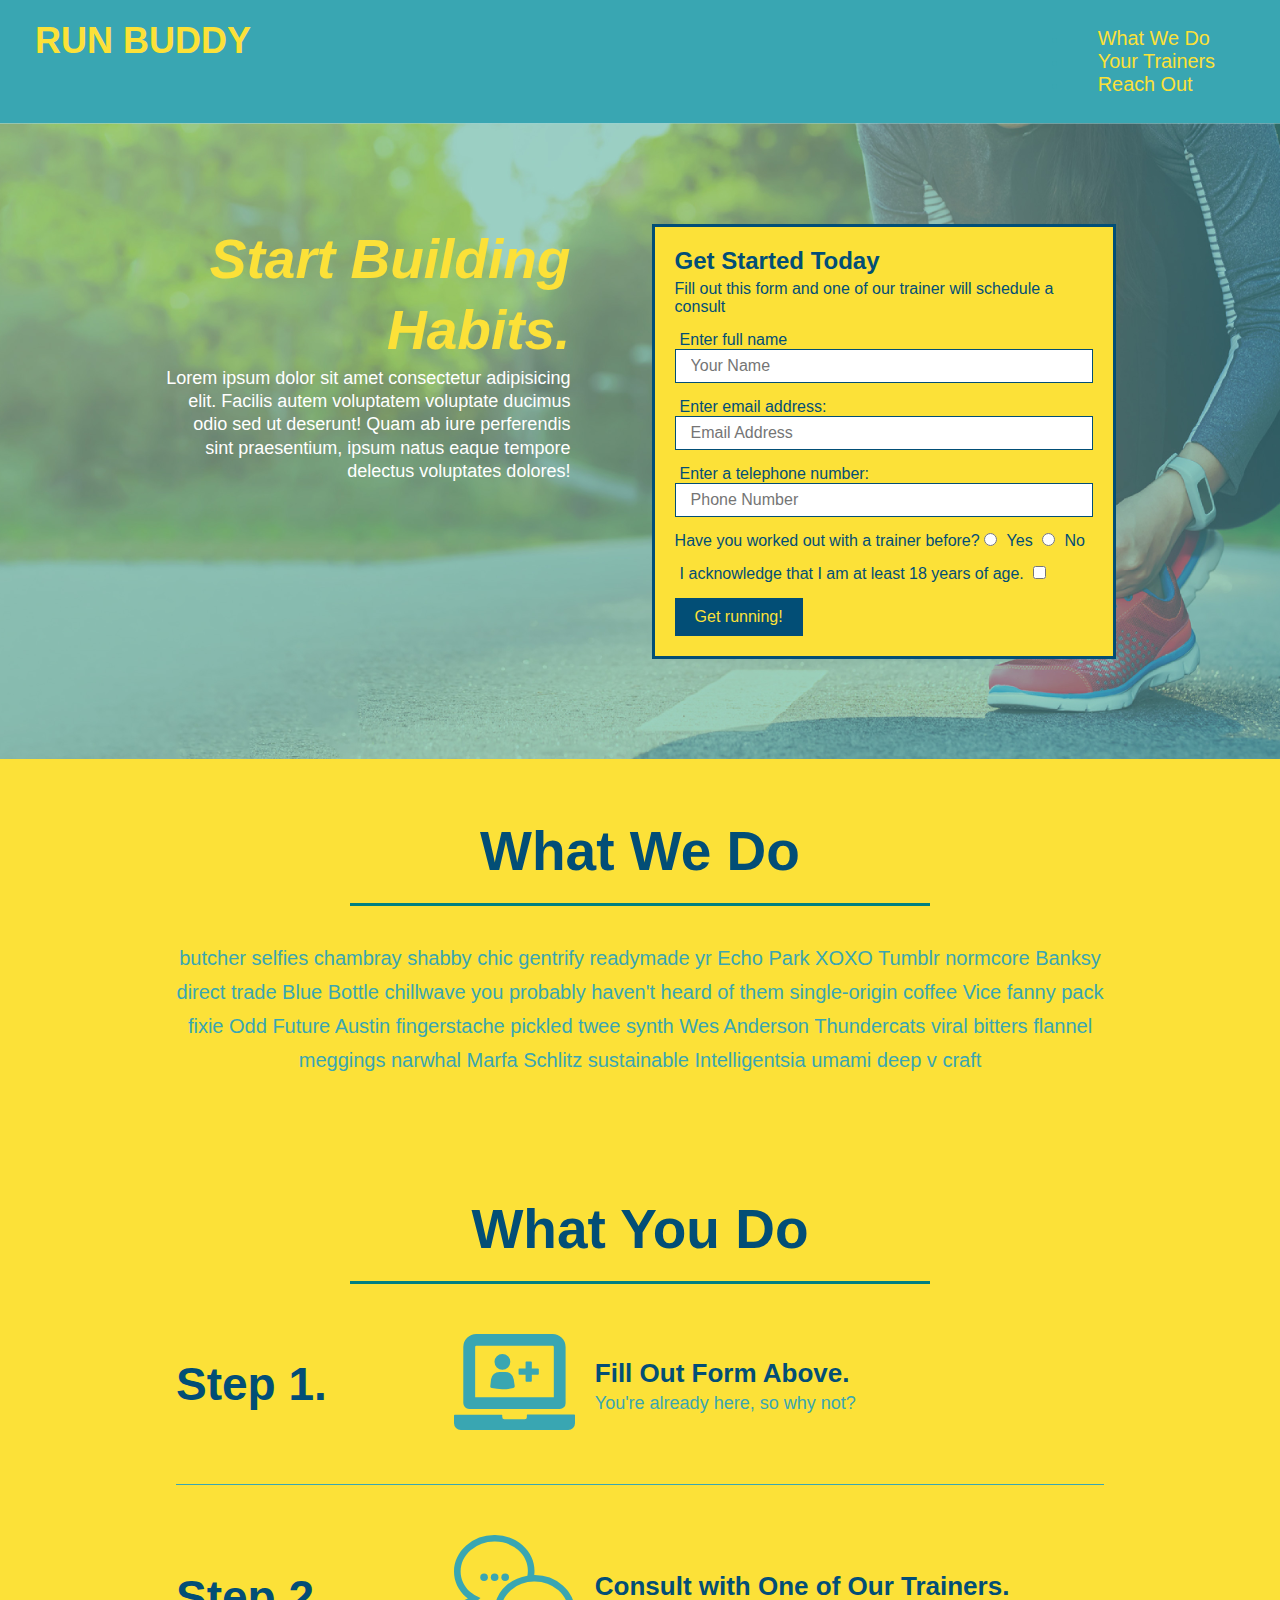
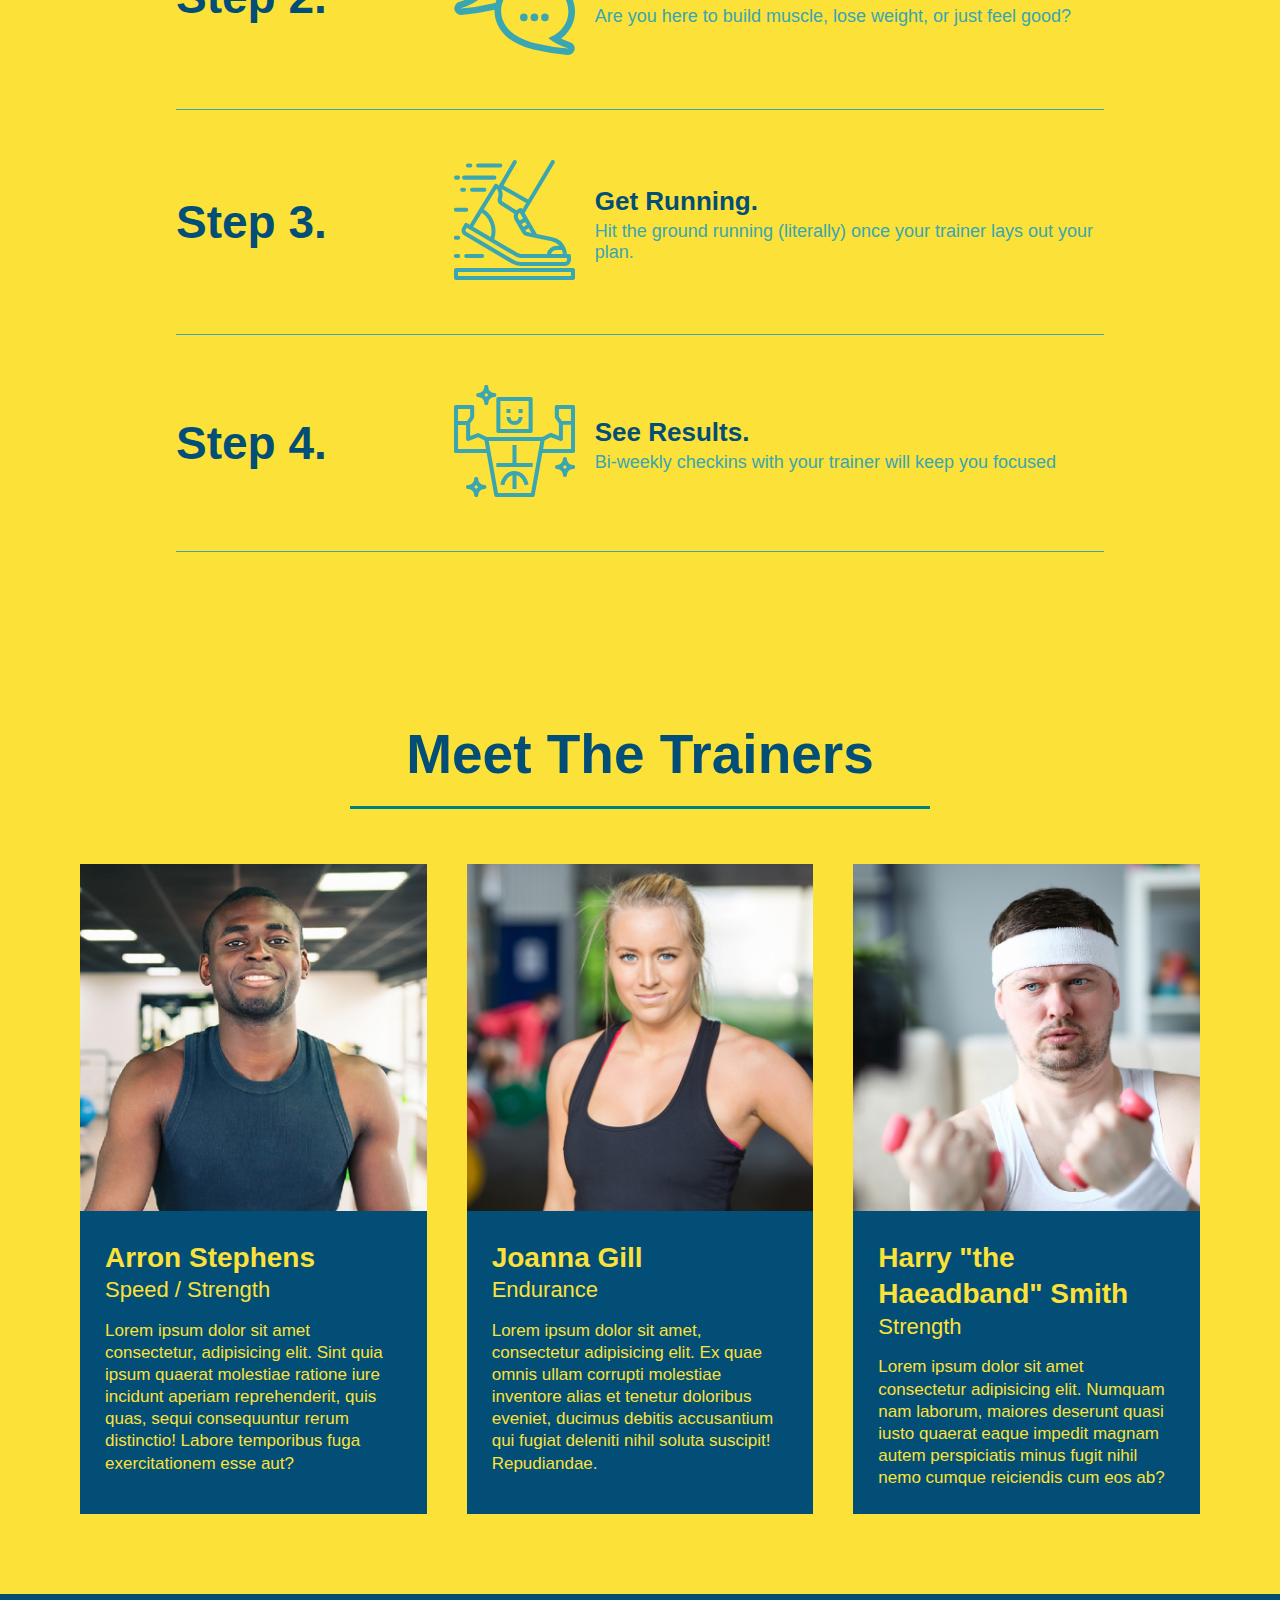
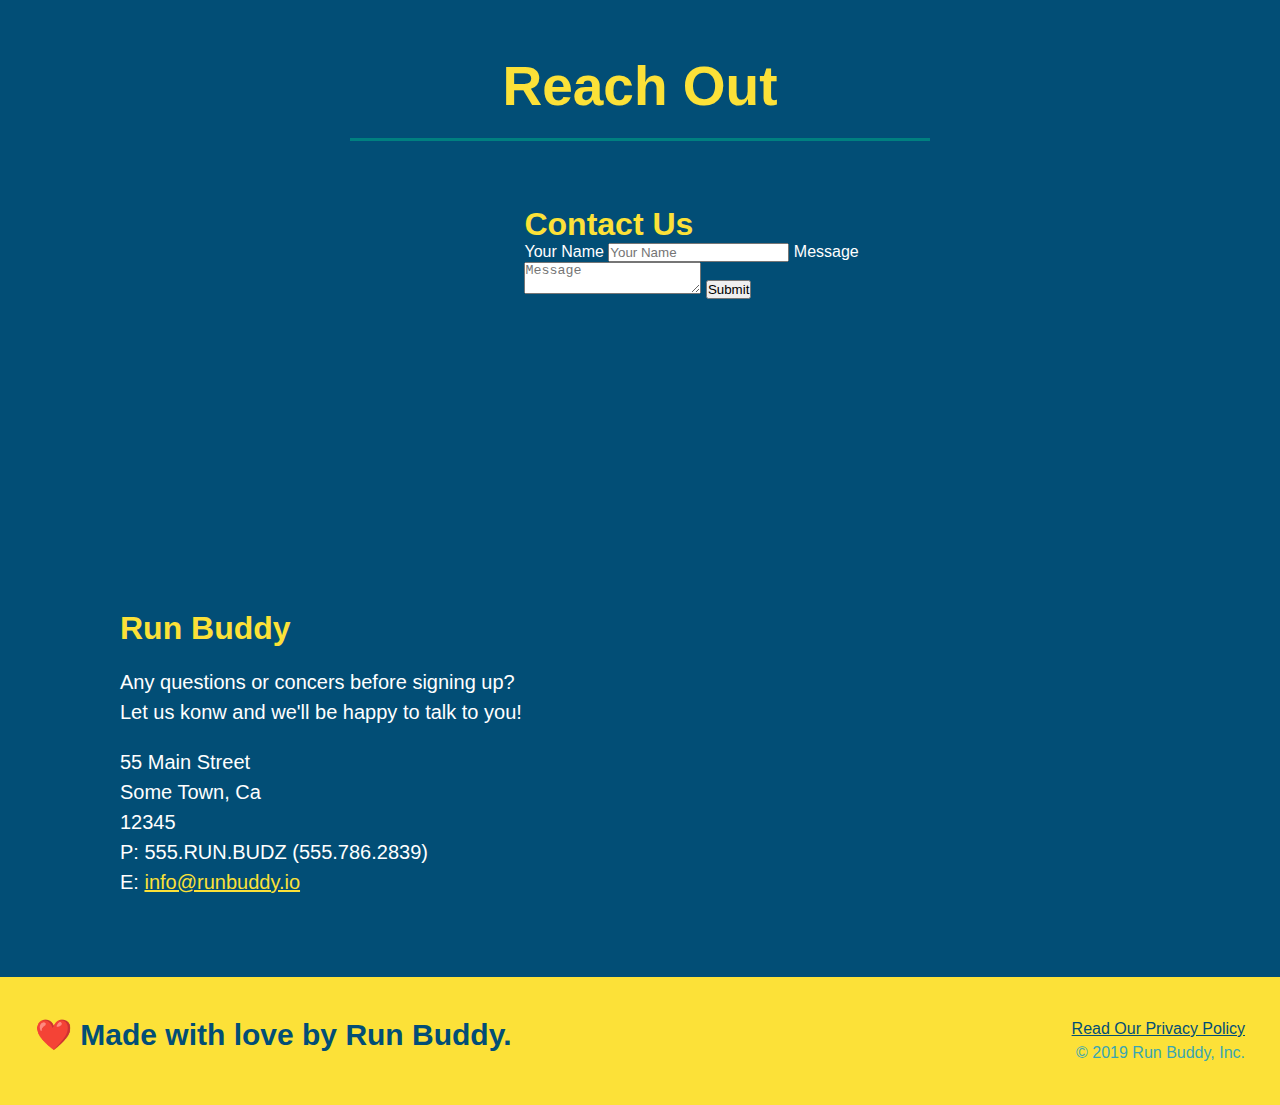
==== index.html @ c7c6833b "add flexbox to the trainers" ====
<!DOCTYPE html>
<html lang="en ">
    <head>
        <meta charset="UTF-8"/>
        <title>Run Buddy</title>
        <link rel="stylesheet" href="./style.css"/>
    </head>
    <body>
        <!-- navigation -->
        <header>
            <h1>
                <a href="/">RUN BUDDY</a>
            </h1>
            <nav>
                <!-- Unordered list element -->
                <ul>
                    <!-- List item element-->
                    <li>
                        <!-- Anchor element -->
                        <a href="#what-we-do">What We Do</a>
                    </li>
                    <li>
                        <a href="#you-trainers">Your Trainers</a>
                    </li>
                    <li>
                        <a href="#reach-out">Reach Out</a>
                    </li>                    
                </ul>
            </nav>
        </header>

        <!-- hero/jumbotron -->
        <section class="hero">
            
            <div class="hero-cta">
                <h2>Start Building Habits.</h2>
                
                <p>Lorem ipsum dolor sit amet consectetur adipisicing elit. Facilis autem voluptatem voluptate ducimus odio sed ut deserunt! Quam ab iure perferendis sint praesentium, ipsum natus eaque tempore delectus voluptates dolores!</p>
            </div>
        
            <div class="hero-form">
                <h3>Get Started Today</h3>
                <p>Fill out this form and one of our trainer will schedule a consult</p>
            <!-- Add form element -->
            <form>
                <label for="name">Enter full name</label>
                <input type="text" placeholder="Your Name" name="name" id="name" class="form-input"/>

                <label for="email">Enter email address:</label>
                <input type="email" placeholder="Email Address" name="email" id="email" class="form-input"/>

                <label for="phone">Enter a telephone number:</label>
                <input type="tel" placeholder="Phone Number" name="phone" id="phone" class="form-input"/>

                <p>
                    Have you worked out with a trainer before?
                    <input type="radio" name="trainer-confirm" id="trainer-yes" />
                    <label for="trainer-yes">Yes</label>
                    <input type="radio" name="trainer-confirm" id="trainer-no"/>
                    <label for="trainer-no">No</label>
                </p>
                <p>
                    <label for="checkbox">
                    I acknowledge that I am at least 18 years of age. 
                    </label>
                    <input type="checkbox" name="age-confirm" id="checkbox"/>
                </p>
                <button type="submit">
                    Get running!
                </button>
            </form>
            </div>
        </section>
        <!-- end hero -->
           

        <!-- "what we do" section -->
        <section id="what-we-do" class="intro">
            <div class="flex-row">
                <h2 class="section-title primary-border">
                    What We Do
                </h2>
            </div>
            <div class="flex-row">
            <p>
                butcher selfies chambray shabby chic gentrify readymade yr Echo Park XOXO Tumblr normcore Banksy direct trade Blue Bottle chillwave you probably haven't heard of them single-origin coffee Vice fanny pack fixie Odd Future Austin fingerstache pickled twee synth Wes Anderson Thundercats viral bitters flannel meggings narwhal Marfa Schlitz sustainable Intelligentsia umami deep v craft
              </p>
            </div>
        </section>

        <!-- "what you do" section -->
        <section id="what-you-do" class="steps">
            <h2 class="section-title secondary-border">What You Do</h2>

            <div class="step">
                <h3>Step 1.</h3>
                <div class="step-info">
                    <div class="step-img">
                        <img src="./images/step-1.svg" alt=""/>
                    </div>
                    <div class="step-text"> 
                        <h4>Fill Out Form Above.</h4>
                        <p>You're already here, so why not?</p>
                    </div>
                </div>    
            </div>

            <div class="step">
                <h3>Step 2.</h3>
                <div class="step-info">
                    <div class="step-img">
                        <img src="./images/step-2.svg" alt=""/>
                    </div>
                    <div class="step-text"> 
                        <h4> Consult with One of Our Trainers.</h4>
                        <p>Are you here to build muscle, lose weight, or just feel good?</p>
                    </div>
                </div>
            </div>

            <div class="step">
                <h3>Step 3.</h3>
                <div class="step-info">
                    <div class="step-img">
                        <img src="./images/step-3.svg" alt=""/>
                    </div>
                    <div class="step-text"> 
                        <h4> Get Running.</h4> 
                        <p>Hit the ground running (literally) once your trainer lays out your plan.</p>
                    </div>
                </div>
            </div>

            <div class="step">
                <h3>Step 4.</h3>
                <div class="step-info">
                    <div class="step-img">
                        <img src="./images/step-4.svg" alt=""/>
                    </div>
                    <div class="step-text">
                        <h4>See Results.</h4> 
                        <p>Bi-weekly checkins with your trainer will keep you focused</p>
                     </div>
                </div>
            </div>
        </section>
        
        <!-- "meet the trainers" section -->
        <section id="you-trainers" >
            <h2 class="section-title primary-border">
                Meet The Trainers
            </h2>

        <div class="trainers">
            <article class="trainer">
                <img src="./images/trainer-1.jpg" alt="Arron Stephens in his workout clothes, ready to pump iron"/>
                <div class="trainer-bio ">
                    <h3 class="trainer-name"> Arron Stephens</h3>
                    <h4 class="trainer-role">Speed / Strength</h4>
                    <p>
                        Lorem ipsum dolor sit amet consectetur, adipisicing elit. Sint quia ipsum quaerat molestiae 
                        ratione iure incidunt aperiam reprehenderit, quis quas, sequi consequuntur rerum distinctio! 
                        Labore temporibus fuga exercitationem esse aut?
                    </p>
                </div>
            </article>

            <!-- second trainer bio -->
            <article class="trainer">
                <img src="./images/trainer-2.jpg" alt="Joanna Gill colloing off after a workout"/>
                <div class="trainer-bio">
                    <h3 class="trainer-name">Joanna Gill</h3>
                    <h4 class="trainer-role">Endurance</h4>
                    <p>
                        Lorem ipsum dolor sit amet, consectetur adipisicing elit. Ex quae omnis ullam corrupti molestiae 
                        inventore alias et tenetur doloribus eveniet, ducimus debitis accusantium qui fugiat deleniti nihil 
                        soluta suscipit! Repudiandae.
                    </p>
                </div>
                
            </article>

            <!-- third trainer bio -->
            <article class="trainer">
                <img src="./images/trainer-3.jpg" alt="Harry Smith wearing a headband and lifting comically small pink weights"/>
                <div class="trainer-bio">
                    <h3 class="trainer-name">Harry "the Haeadband" Smith</h3>
                    <h4 class="trainer-role">Strength</h4>
                    <p>
                        Lorem ipsum dolor sit amet consectetur adipisicing elit. Numquam nam laborum, maiores deserunt quasi iusto 
                        quaerat eaque impedit magnam autem perspiciatis minus fugit nihil nemo cumque reiciendis cum eos ab?
                    </p>
                </div>
            </article>
        </div>
        </section>

        <!-- "reach out" section -->
        <section id="reach-out" class="contact">
            <h2 class="section-title secondary-border">Reach Out</h2>
            <div class="contact-info">
                 <iframe src="https://www.google.com/maps/embed?pb=!1m18!1m12!1m3!1d3469.9839066736604!2d-98.33875448449079!3d29.575071547546298!2m3!1f0!2f0!3f0!3m2!1i1024!2i768!4f13.1!3m3!1m2!1s0x865cf5f8ea798a9f%3A0xa1770ecf58719f6f!2sCavender%20Cadillac%20Company!5e0!3m2!1sen!2sus!4v1589818757362!5m2!1sen!2sus"  frameborder="0" style="border:0;" 
                allowfullscreen="" aria-hidden="false" tabindex="0">
                </iframe>
                
                <div>
                    <h3>Contact Us</h3>
                    <form>
                        <label for="contact-name">Your Name</label>
                        <input type="text"  id="contact-name" placeholder="Your Name" />

                        <label for="contact-message">Message</label>
                        <textarea id="contact-message" placeholder="Message"></textarea>

                        <button type="submit">Submit</button>
                    </form>
                </div>

                 <div>
                     <h3>Run Buddy</h3>
                    <p>
                    Any questions or concers before signing up? 
                    <br/>
                    Let us konw and we'll be happy to talk to you!              
                    </p>
                    <address>
                    55 Main Street <br/>
                    Some Town, Ca <br/>
                    12345<br/>
                    P: 555.RUN.BUDZ (555.786.2839)<br/>
                    E: <a href="mailto:info@runbuddy.io">info@runbuddy.io</a>
                    </address>
                </div>
            </div>
        </section>

        <!-- footer -->
        <footer>
            <h2>❤️ Made with love by Run Buddy.</h2>
            <div>
                <a href="./privacy-policy.html">Read Our Privacy Policy</a><br />
                &copy; 2019 Run Buddy, Inc.
            </div>
        </footer>  
    
    </body>
</html>
---- style.css ----
* {
    margin: 0;
    padding: 0;
    box-sizing: border-box;
}
body {
    
    color: #39a6b2;
    font-family: Arial, Helvetica, sans-serif;
    background: #fce138;
    }
    /* apply styles to <header> */
header {
     padding: 20px 35px;
     background-color: #39a6b2;
     display: flex;
     justify-content: space-between;
     flex-wrap: wrap;
    }
header h1 {
    font-weight: bold;
    font-size: 36px;
    color: #fce138;
    margin: 0;
    /*display: inline;*/
    }
header a {
    text-decoration: none;
    color: #fce138;
    }
header nav {
   /* float: right;*/
    margin: 7px 0;
}
/*header nav ul li {
    display: inline;*/

}  

/*add*/
header nav ul {
    display: flex;
    justify-content: space-between;
    align-items: center;
    list-style: none;
}
header nav ul li a {
    margin: 0 30px;
    font-weight: lighter;
    font-size: 1.55vw; /*add*/
}
footer {
    background: #fce138;
    width: 100%;
    padding: 40px 35px;
    /*add*/
    display: flex;
    justify-content: space-between;
    flex-wrap: wrap;
}
footer h2 {
    /*display: inline;*/
    color: #024e76;
    font-size: 30px;
    margin: 0;
}
footer div {
    /*float: right;*/
    line-height: 1.5;
    text-align: right;
}
footer a {
    color: #024e76;
}
section {
    padding: 60px;
}
/* Hero Style Start */

.hero  {
    background-image: url("./images/hero-bg.jpg");
    /*height: 600px;*/
    background-size: cover;
    background-position: center;
   /* position: relative;*/
   /*add*/
   display: flex;
   justify-content: center;
   flex-wrap: wrap;
}

.hero-form {
    background-color: #fce138;
    color: #024e76;
    padding:20px;
    border: 3px solid #024e76;
    width: 40%;
    margin: 3.5%;
    /*width: 500px;    
    position: absolute;
    bottom: 120px;
    right: 140px;*/
}

/*add*/
.hero-cta {
    width: 35%;
    text-align: right;
    margin: 3.5%;
    color: #fff;
    font-size: 18px;
    line-height: 1.3;
}

/*add*/
.hero-cta h2 {
    font-style: italic;
    font-size: 55px;
    color: #fce138;

}

.hero-form h3{
    font-size: 24px;
    margin: 0;

}
.hero-form p {
    margin: 5px 0 15px 0;
}

.form-input{
    font-size: 16px;
    border: 1px solid #024e76;
    color: #024e76;
    width: 100%;
    padding: 7px 15px;
    margin-bottom: 15px;
    display: block;
}

.hero-form label {
    margin: 0 5px;
}

.hero-form button {
    color: #fce138;
    background-color: #024e76;
    border: none;
    padding: 10px 20px;
    font-size: 16px;
}
/* Hero Style End */

/*.intro {
    text-align: center;
}*/

.intro p {
    line-height: 1.7;
    color: #39a6b2;
    width: 80%;
    font-size: 20px;
    margin: 0 auto;
    text-align: center;
}

.section-title {
    border-bottom: 3px solid;
    font-size: 55px;
    color: #024e76;
    /*margin-bottom: 35px;
    padding: 0 100px 20px 100px;
    display: inline-block;*/
}

.primary-border {
    border-color: #fce138;
}

.secondary-border {
    border-color: #39a6b2;
}

/*.steps {
     text-align: center;
     background: #fce138;
 }

.steps div {
    margin-bottom: 80px;
}

.steps img {
    width: 15%;
    margin: 10px 0;
}
.steps span {
    font-size: 38px;
}*/
.step {
    margin: 50px auto;
    padding-bottom: 50px;
    width: 80%;
    border-bottom: 1px solid #39a6b2;
    display: flex;
    flex-wrap: wrap;
    align-items: center;
    justify-content: space-between;    
}

.step h3 {
    color: #024e76;
    font-size: 46px;
    flex: 1 30%;
    /*margin-top: 10px;*/
}
.step-info {
    flex: 2 70%;
    display: flex;
    flex-wrap: wrap;
    align-items: center;
}
.step-img {
    flex: 1 12%;
    margin-right: 20px;
}
.step-img img {
    max-width: 100%;
}
.step-text{
    flex: 12;
}

.step-text p {
    color: #39a6b2;
    font-size: 18px;
}

.step-text h4 {
    font-size: 26px;
    line-height: 1.5;
    color: #024e76;
}

.trainers {
   /* text-align: center;*/
   width: 100%;
   margin: 0 auto;
   display: flex;
   flex-wrap: wrap;
   justify-content: space-around;
}

.trainer {
    
    margin: 20px;
    background: #024e76 ;
    color: #fce138;
    flex:1;
    /*overflow: auto;
    width: 900px;*/
}

.trainer img {
    width: 100%;
    /*float: left;*/
}

.trainer-bio {
    padding: 25px;
    /*float: left;
    width: 65%;*/
    line-height: 1.3;
}

/*.text-left {
    text-align: left;
}

.text-right{
    text-align: right;
}*/

.trainer-bio h3 {
    font-size: 28px;
    /*margin-bottom: 8px;*/
}

.trainer-bio h4 {
    font-weight: lighter;
    font-size: 22px;
    margin-bottom: 15px;
}

.trainer-bio p {
    font-size: 17px;
}

.section-title {
    font-size: 55px;
    padding-bottom: 20px;
    text-align: center;
    margin: 0 auto 35px auto;
    width: 50%;
    border-bottom: 3px solid teal;
    
}

.contact {
    /*text-align: center;*/
    background: #024e76;
}

.contact h2 {
    color: #fce138;
}

.contact-info iframe {
    width: 400px;
    height: 400px;
}

.contact-info div {
    width: 410px;
    display: inline-block;
    vertical-align: top;
    text-align: left;
    margin: 30px 0 0 60px;
    color: white;
}

.contact-info h3 {
    color: #fce138;
    font-size: 32px;
}

.contact-info p, .contact-info address {
    margin: 20px 0;
    line-height: 1.5;
    font-size: 20px;
    font-style: normal;
}

.contact-info a {
    color: #fce138;
}

/*flex row*/
.flex-row {
    display: flex;
}
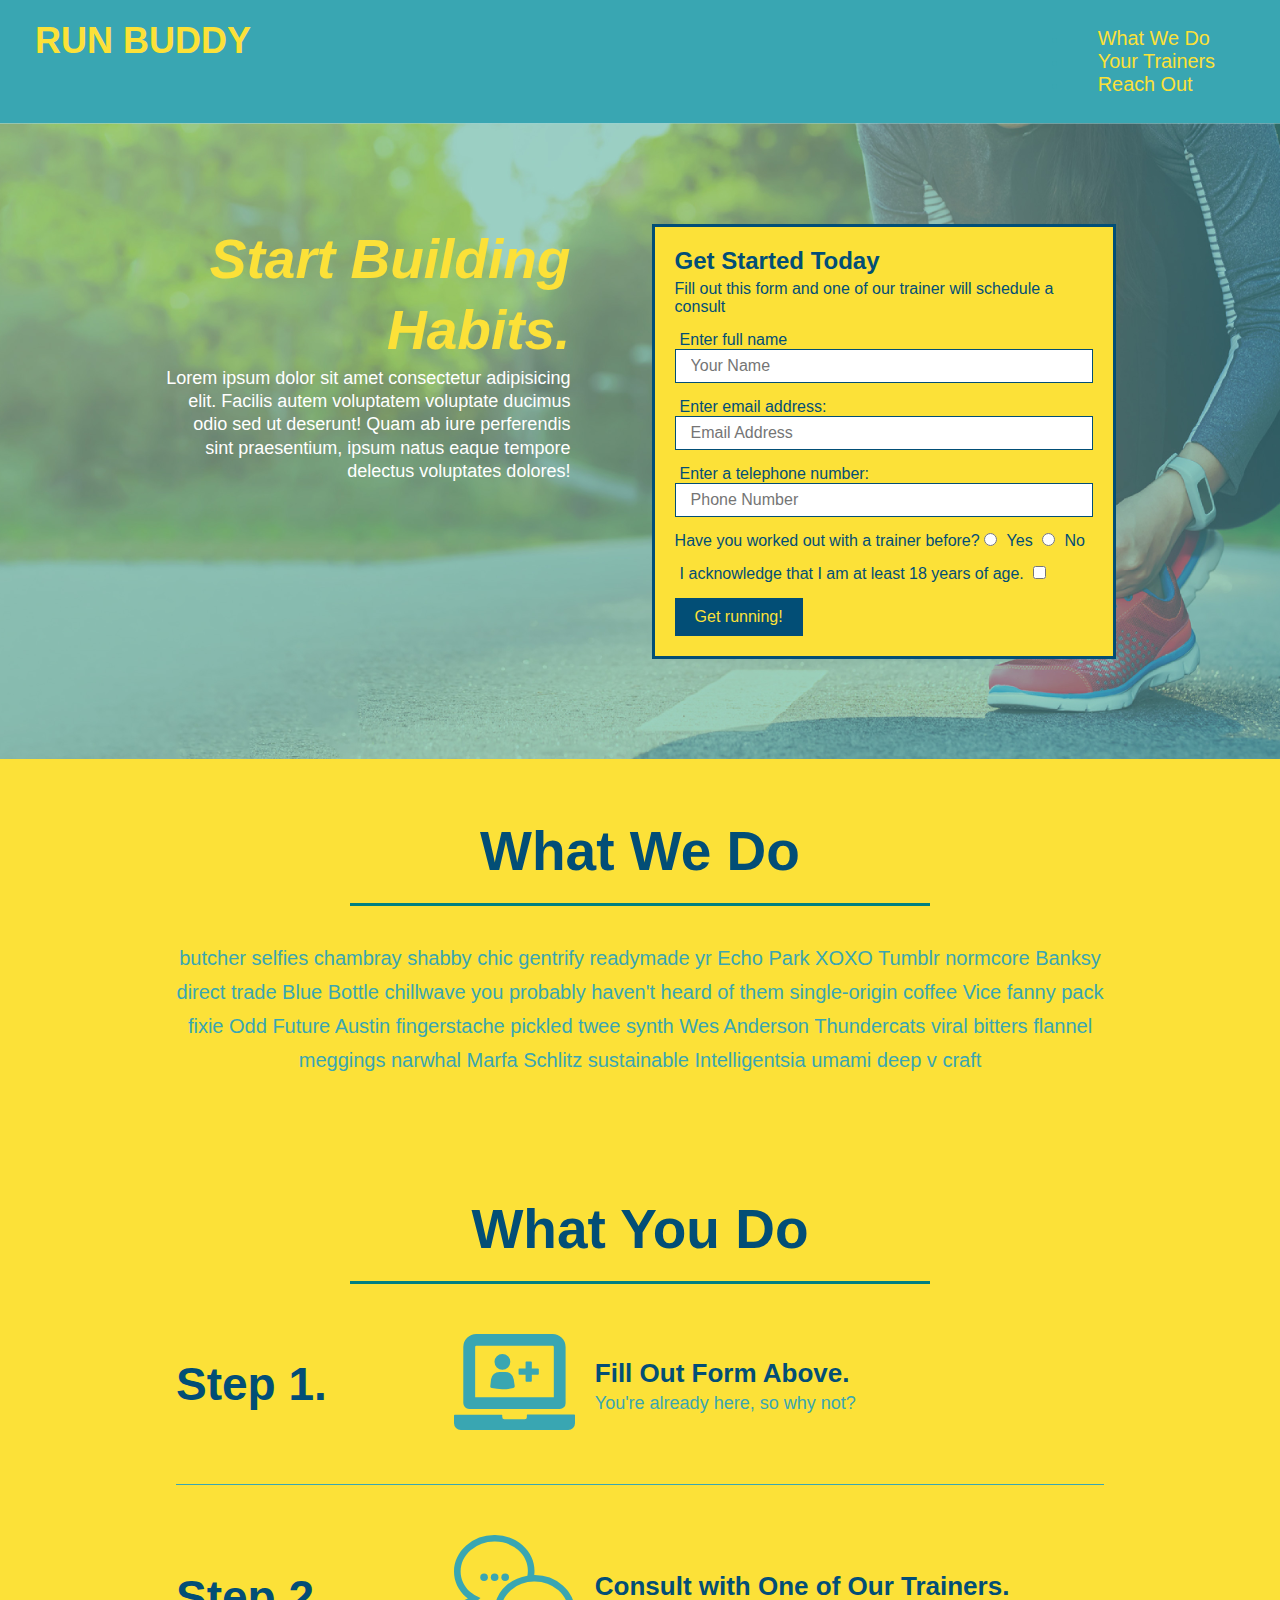
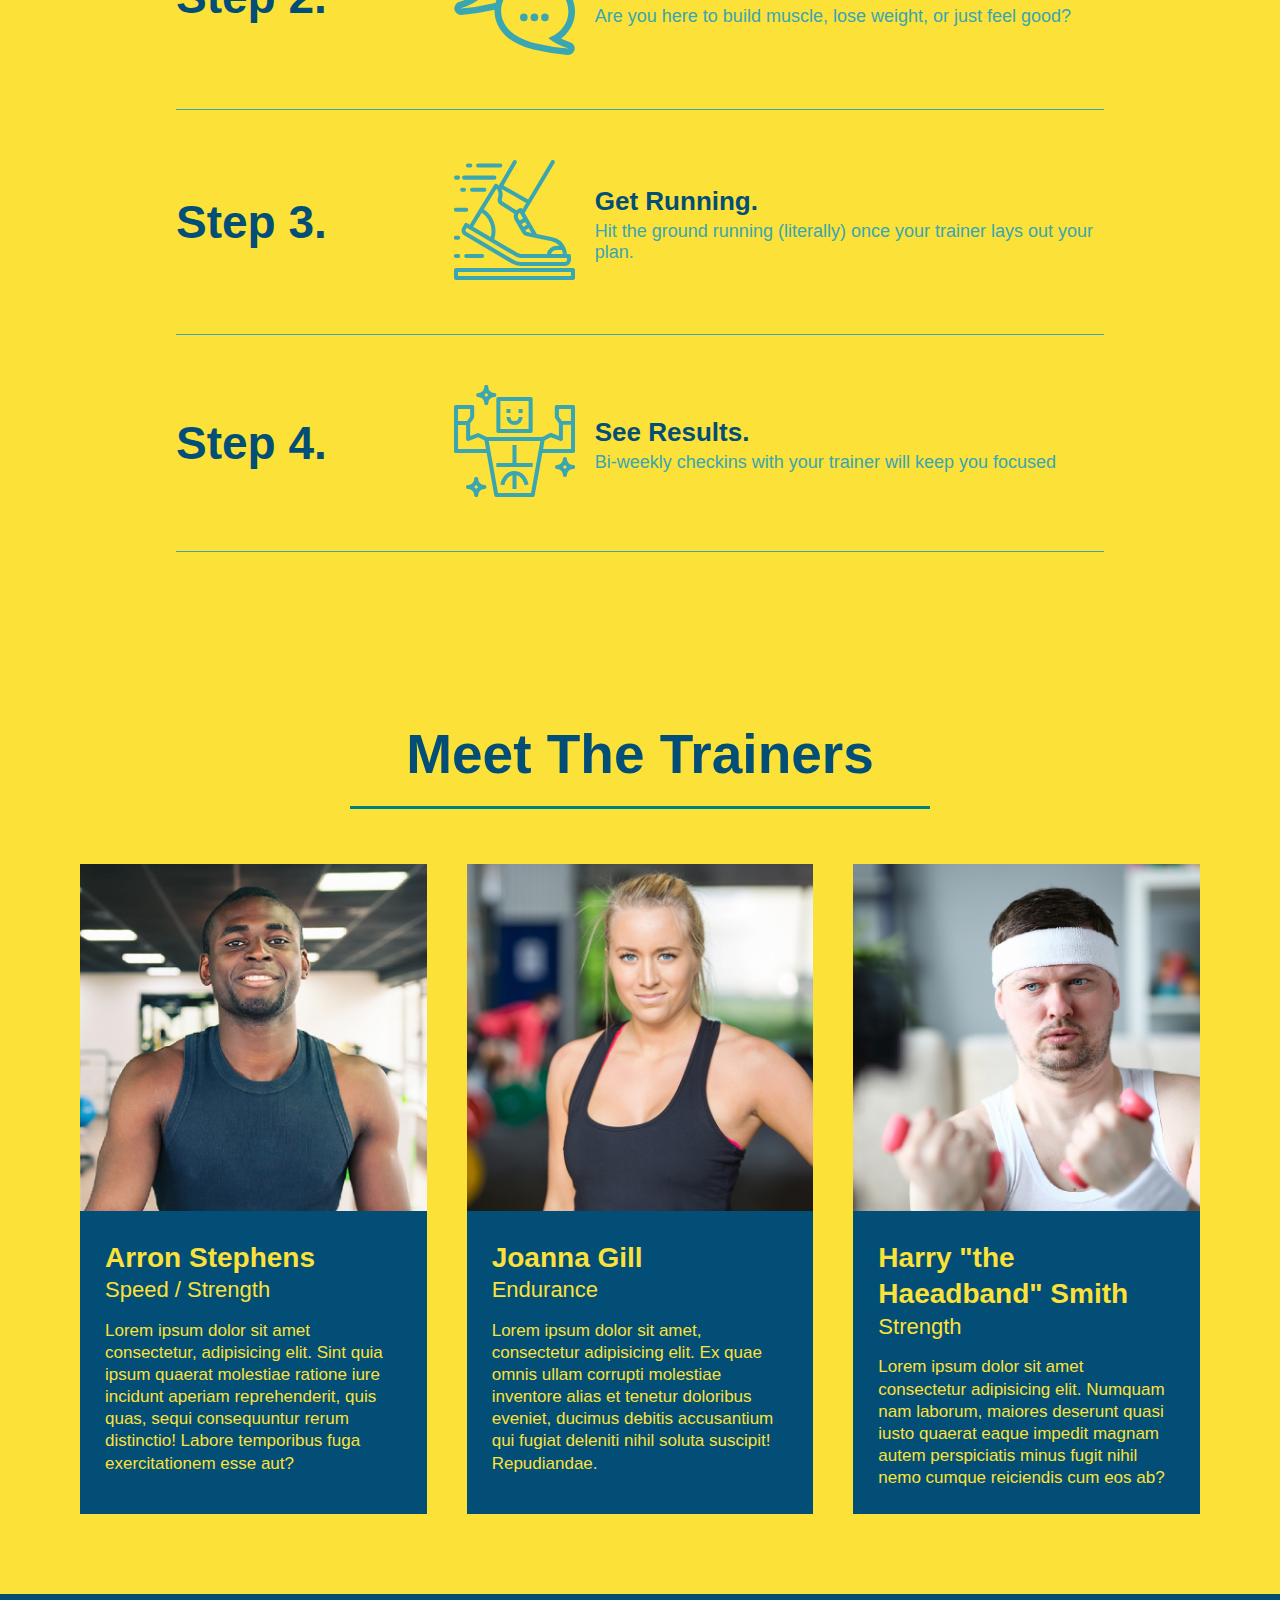
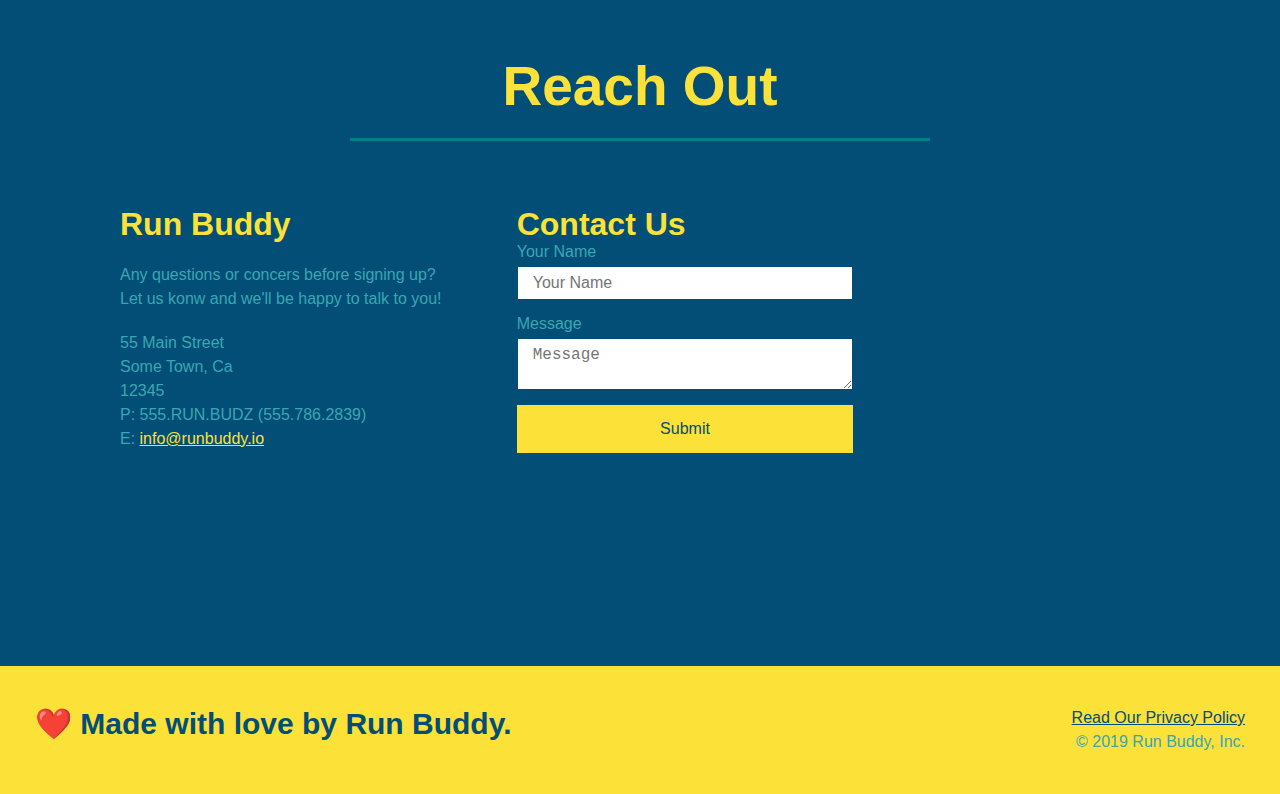
==== commit 5b57bb76: "add css selector" ====
--- a/index.html
+++ b/index.html
@@ -199,11 +199,23 @@
         <section id="reach-out" class="contact">
             <h2 class="section-title secondary-border">Reach Out</h2>
             <div class="contact-info">
-                 <iframe src="https://www.google.com/maps/embed?pb=!1m18!1m12!1m3!1d3469.9839066736604!2d-98.33875448449079!3d29.575071547546298!2m3!1f0!2f0!3f0!3m2!1i1024!2i768!4f13.1!3m3!1m2!1s0x865cf5f8ea798a9f%3A0xa1770ecf58719f6f!2sCavender%20Cadillac%20Company!5e0!3m2!1sen!2sus!4v1589818757362!5m2!1sen!2sus"  frameborder="0" style="border:0;" 
-                allowfullscreen="" aria-hidden="false" tabindex="0">
-                </iframe>
-                
                 <div>
+                    <h3>Run Buddy</h3>
+                   <p>
+                   Any questions or concers before signing up? 
+                   <br/>
+                   Let us konw and we'll be happy to talk to you!              
+                   </p>
+                   <address>
+                   55 Main Street <br/>
+                   Some Town, Ca <br/>
+                   12345<br/>
+                   P: 555.RUN.BUDZ (555.786.2839)<br/>
+                   E: <a href="mailto:info@runbuddy.io">info@runbuddy.io</a>
+                   </address>
+               </div>
+
+               <div class="contact-form">
                     <h3>Contact Us</h3>
                     <form>
                         <label for="contact-name">Your Name</label>
@@ -216,21 +228,10 @@
                     </form>
                 </div>
 
-                 <div>
-                     <h3>Run Buddy</h3>
-                    <p>
-                    Any questions or concers before signing up? 
-                    <br/>
-                    Let us konw and we'll be happy to talk to you!              
-                    </p>
-                    <address>
-                    55 Main Street <br/>
-                    Some Town, Ca <br/>
-                    12345<br/>
-                    P: 555.RUN.BUDZ (555.786.2839)<br/>
-                    E: <a href="mailto:info@runbuddy.io">info@runbuddy.io</a>
-                    </address>
-                </div>
+                <iframe src="https://www.google.com/maps/embed?pb=!1m18!1m12!1m3!1d3469.9839066736604!2d-98.33875448449079!3d29.575071547546298!2m3!1f0!2f0!3f0!3m2!1i1024!2i768!4f13.1!3m3!1m2!1s0x865cf5f8ea798a9f%3A0xa1770ecf58719f6f!2sCavender%20Cadillac%20Company!5e0!3m2!1sen!2sus!4v1589818757362!5m2!1sen!2sus"  frameborder="0" style="border:0;" 
+                allowfullscreen="" aria-hidden="false" tabindex="0">
+                </iframe>
+                                   
             </div>
         </section>
 
--- a/style.css
+++ b/style.css
@@ -317,17 +317,26 @@
 }
 
 .contact-info iframe {
-    width: 400px;
+    /*width: 400px;*/
     height: 400px;
 }
 
+.contact-info{
+    display: flex;
+    justify-content: space-between;
+    flex-wrap: wrap;
+}
+.contact-info > *{
+    flex: 1;
+    margin: 15px;
+}
 .contact-info div {
     width: 410px;
     display: inline-block;
     vertical-align: top;
     text-align: left;
     margin: 30px 0 0 60px;
-    color: white;
+    /*color: white;*/
 }
 
 .contact-info h3 {
@@ -338,7 +347,7 @@
 .contact-info p, .contact-info address {
     margin: 20px 0;
     line-height: 1.5;
-    font-size: 20px;
+    font-size: 16px;
     font-style: normal;
 }
 
@@ -346,6 +355,25 @@
     color: #fce138;
 }
 
+.contact-form input, .contact-form textarea{
+    border: 1px solid #024e76;
+    display: block;
+    padding: 7px 15px;
+    font-size: 16px;
+    color: #024e76;
+    width: 100%;
+    margin-bottom: 15px;
+    margin-top: 5px;
+}
+.contact-form button {
+    width: 100%;
+    border: none;
+    background: #fce138;
+    color: #024e76;
+    text-align: center;
+    padding: 15px 0;
+    font-size: 16px;
+}
 /*flex row*/
 .flex-row {
     display: flex;
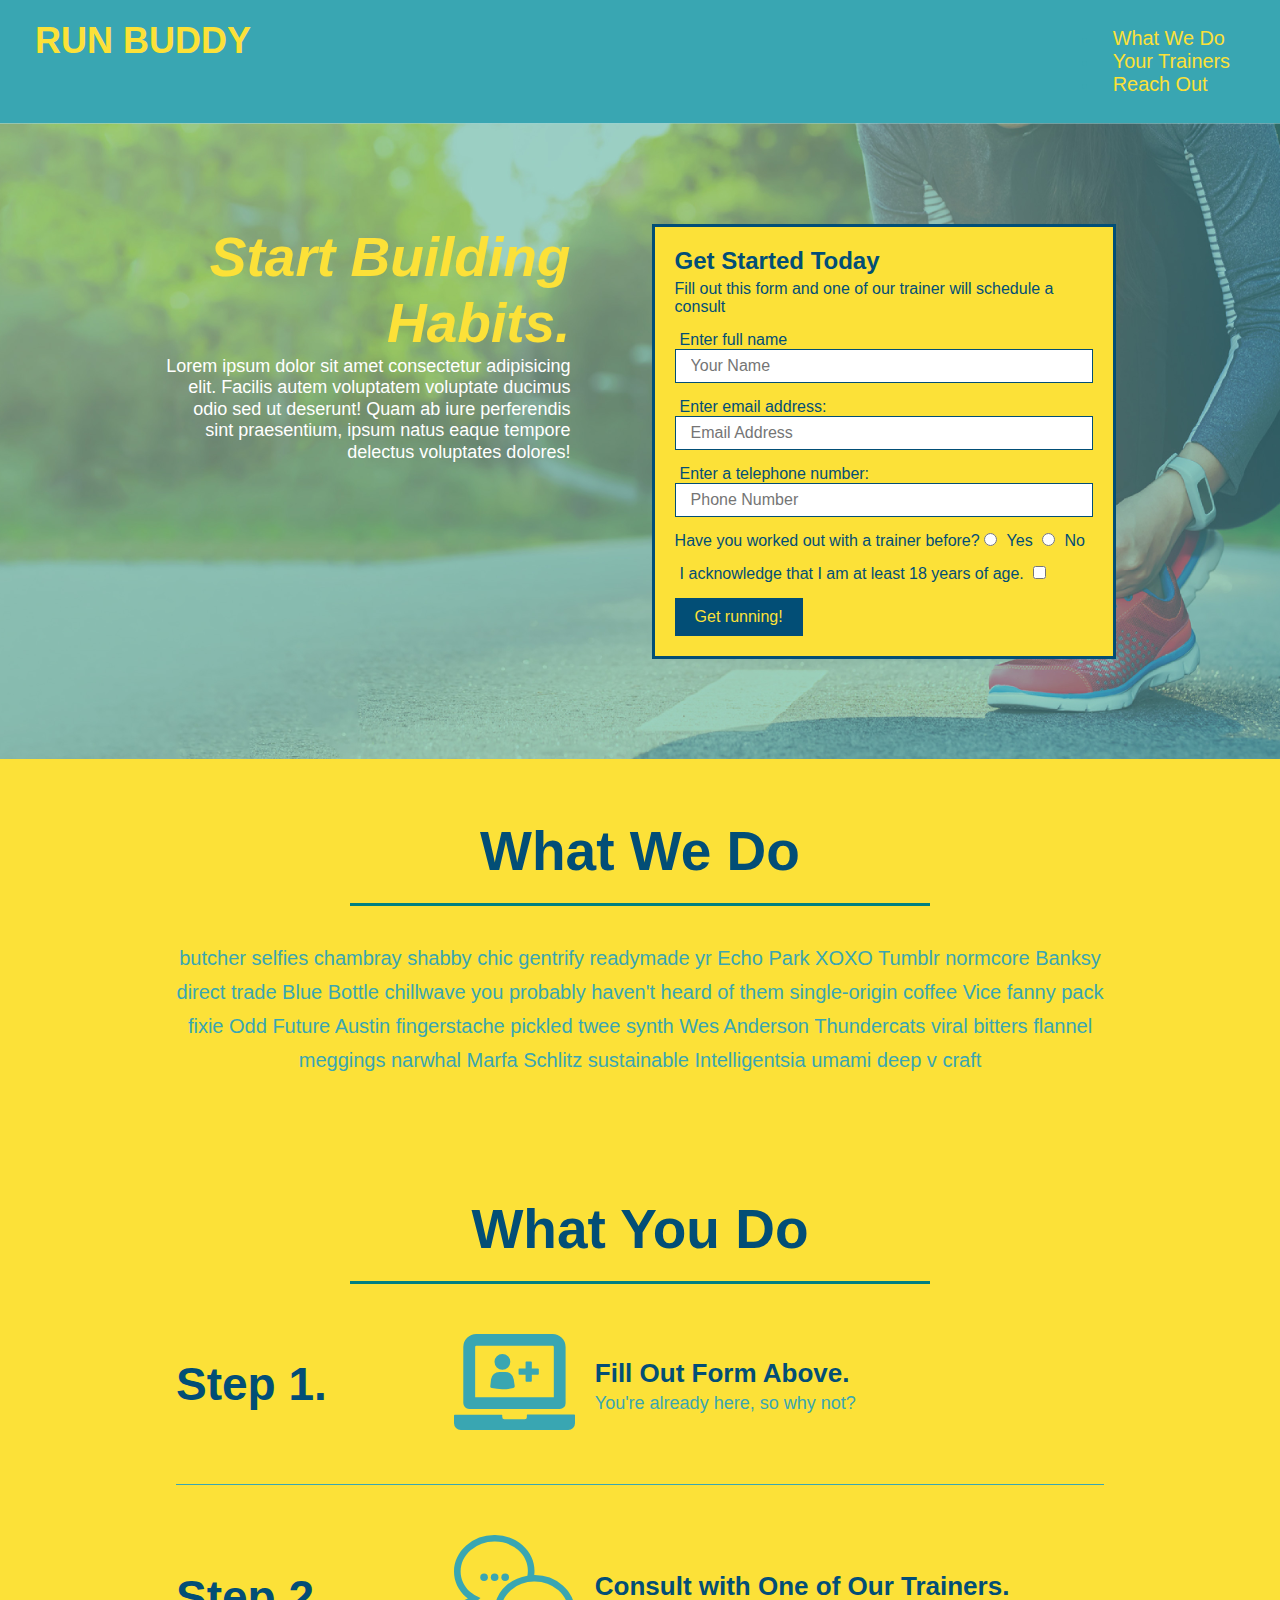
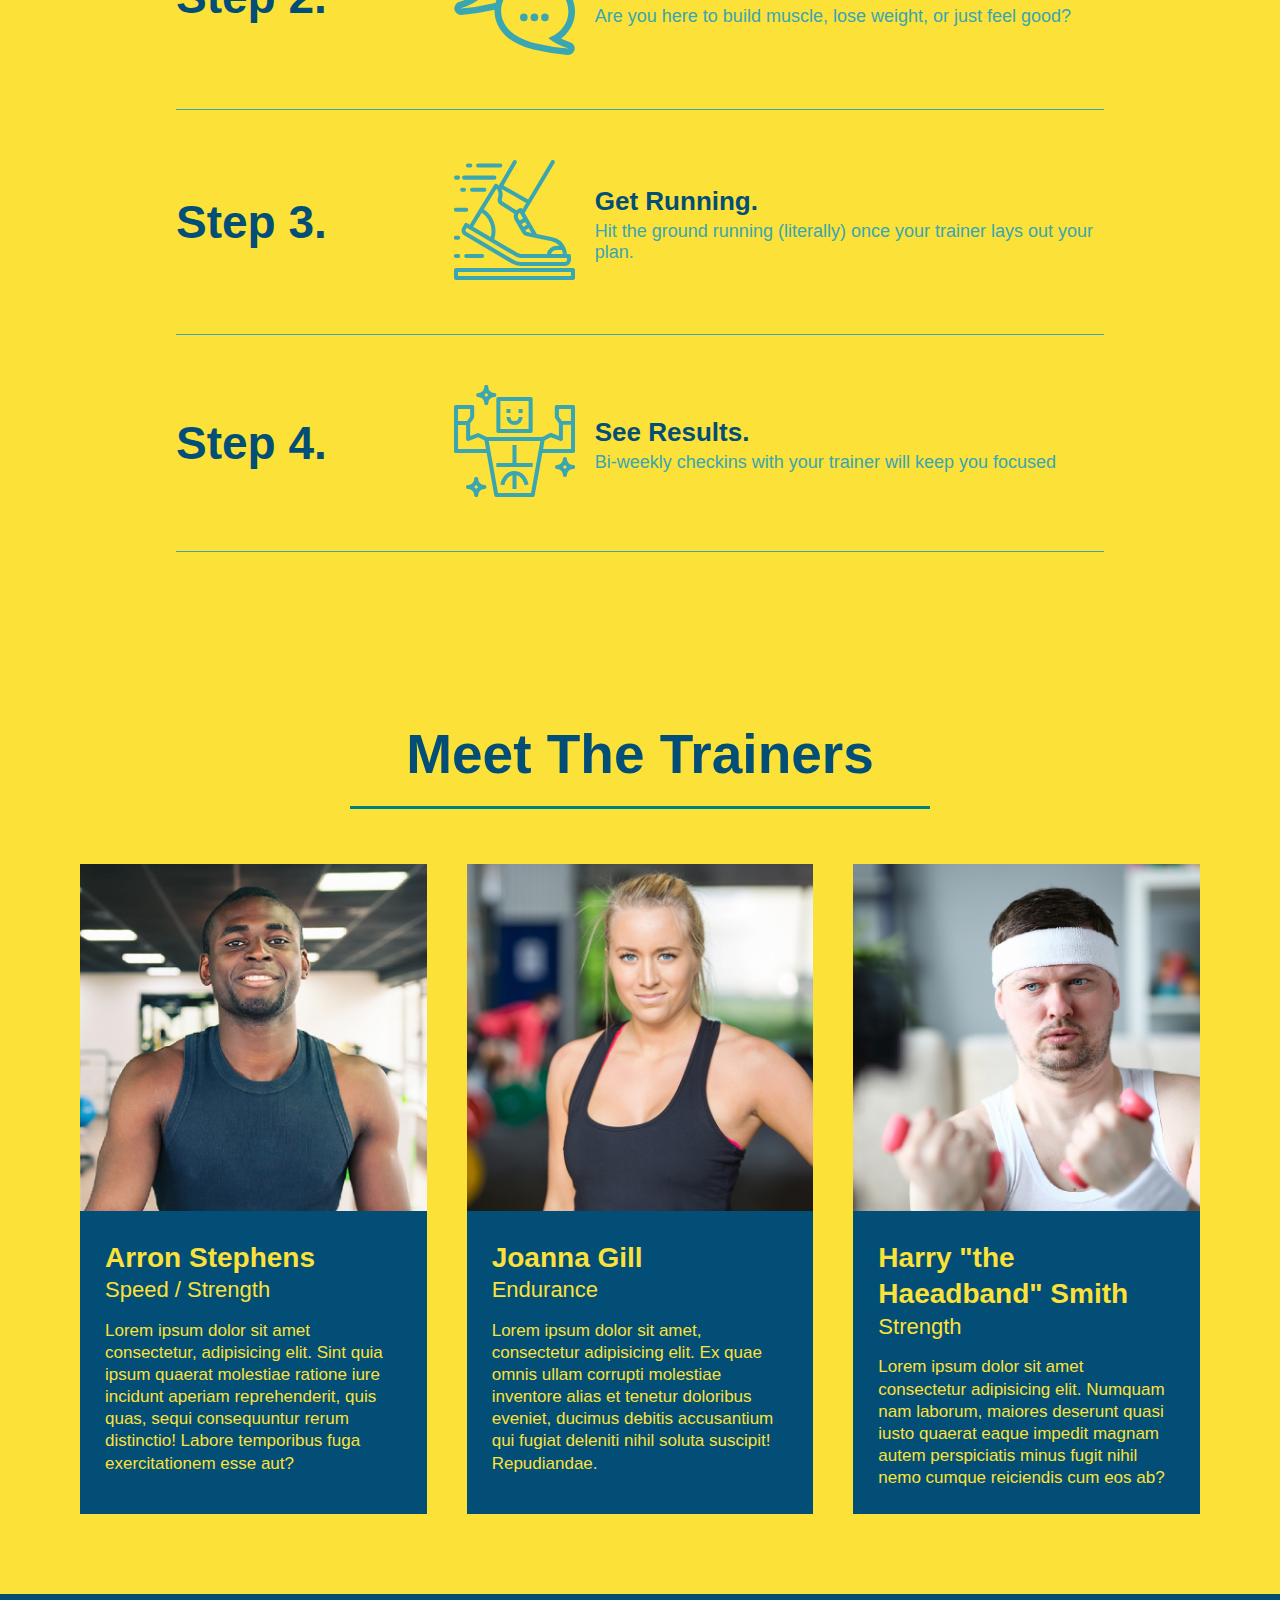
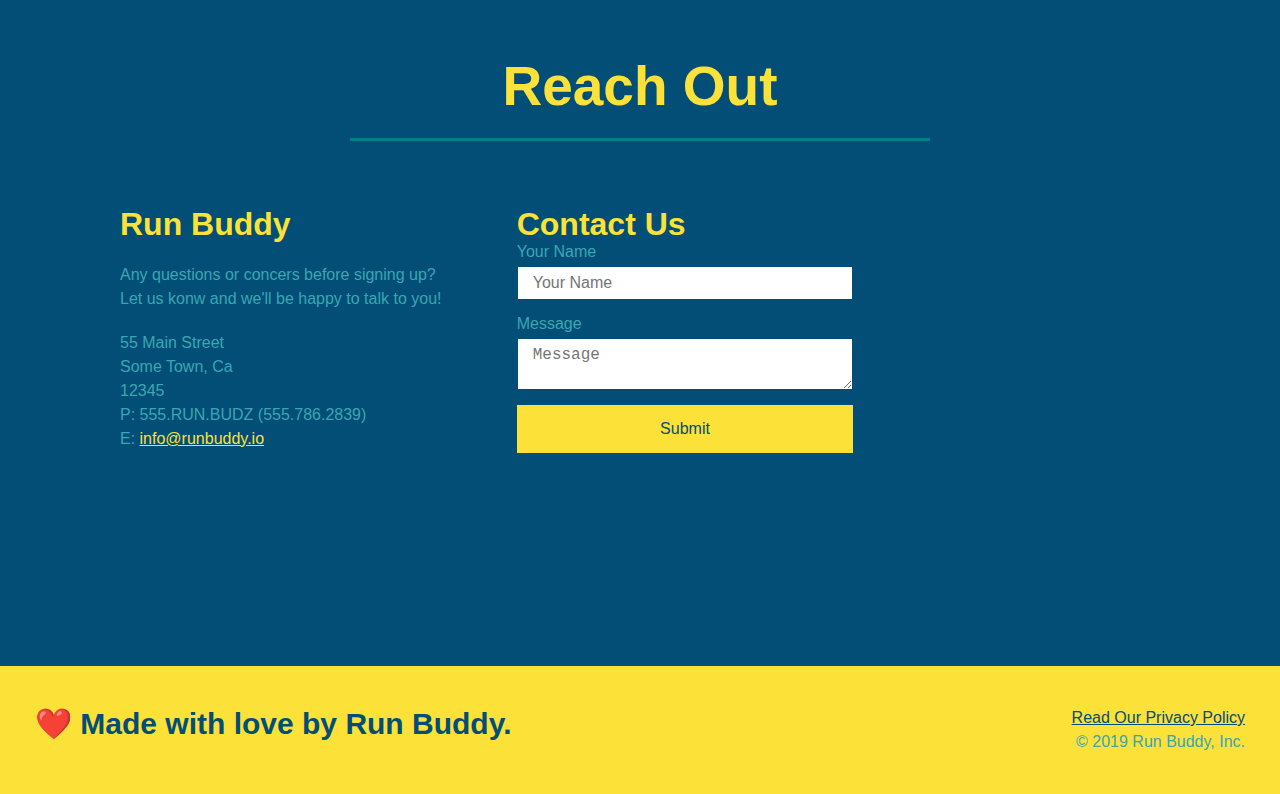
==== commit b174b14a: "add media query" ====
--- a/index.html
+++ b/index.html
@@ -4,6 +4,7 @@
         <meta charset="UTF-8"/>
         <title>Run Buddy</title>
         <link rel="stylesheet" href="./style.css"/>
+        <meta name="viewport" content="width=device-width, initial-scale=1.0" />
     </head>
     <body>
         <!-- navigation -->
--- a/style.css
+++ b/style.css
@@ -45,7 +45,7 @@
     list-style: none;
 }
 header nav ul li a {
-    margin: 0 30px;
+    padding: 10px 15px;
     font-weight: lighter;
     font-size: 1.55vw; /*add*/
 }
@@ -87,6 +87,7 @@
    display: flex;
    justify-content: center;
    flex-wrap: wrap;
+   align-items: flex-start;
 }
 
 .hero-form {
@@ -109,7 +110,7 @@
     margin: 3.5%;
     color: #fff;
     font-size: 18px;
-    line-height: 1.3;
+    line-height: 1.2;
 }
 
 /*add*/
@@ -167,7 +168,7 @@
 
 .section-title {
     border-bottom: 3px solid;
-    font-size: 55px;
+    font-size: 48px;
     color: #024e76;
     /*margin-bottom: 35px;
     padding: 0 100px 20px 100px;
@@ -377,4 +378,20 @@
 /*flex row*/
 .flex-row {
     display: flex;
+}
+
+/* MEDIA QUERY FOR SMALLER DESKTOP SCREENS AND SMALLER */
+@media screen and (max-width: 980px) {
+
+}
+
+/* MEDIA QUERY FOR TABLETS AND SMALLER*/
+@media screen and (max-width: 768px) {
+   
+  
+}
+/*MEDIA QUERY FOR MOBILE PHONES AND SMALLER */
+@media screen and (max-width: 575) {
+    
+
 }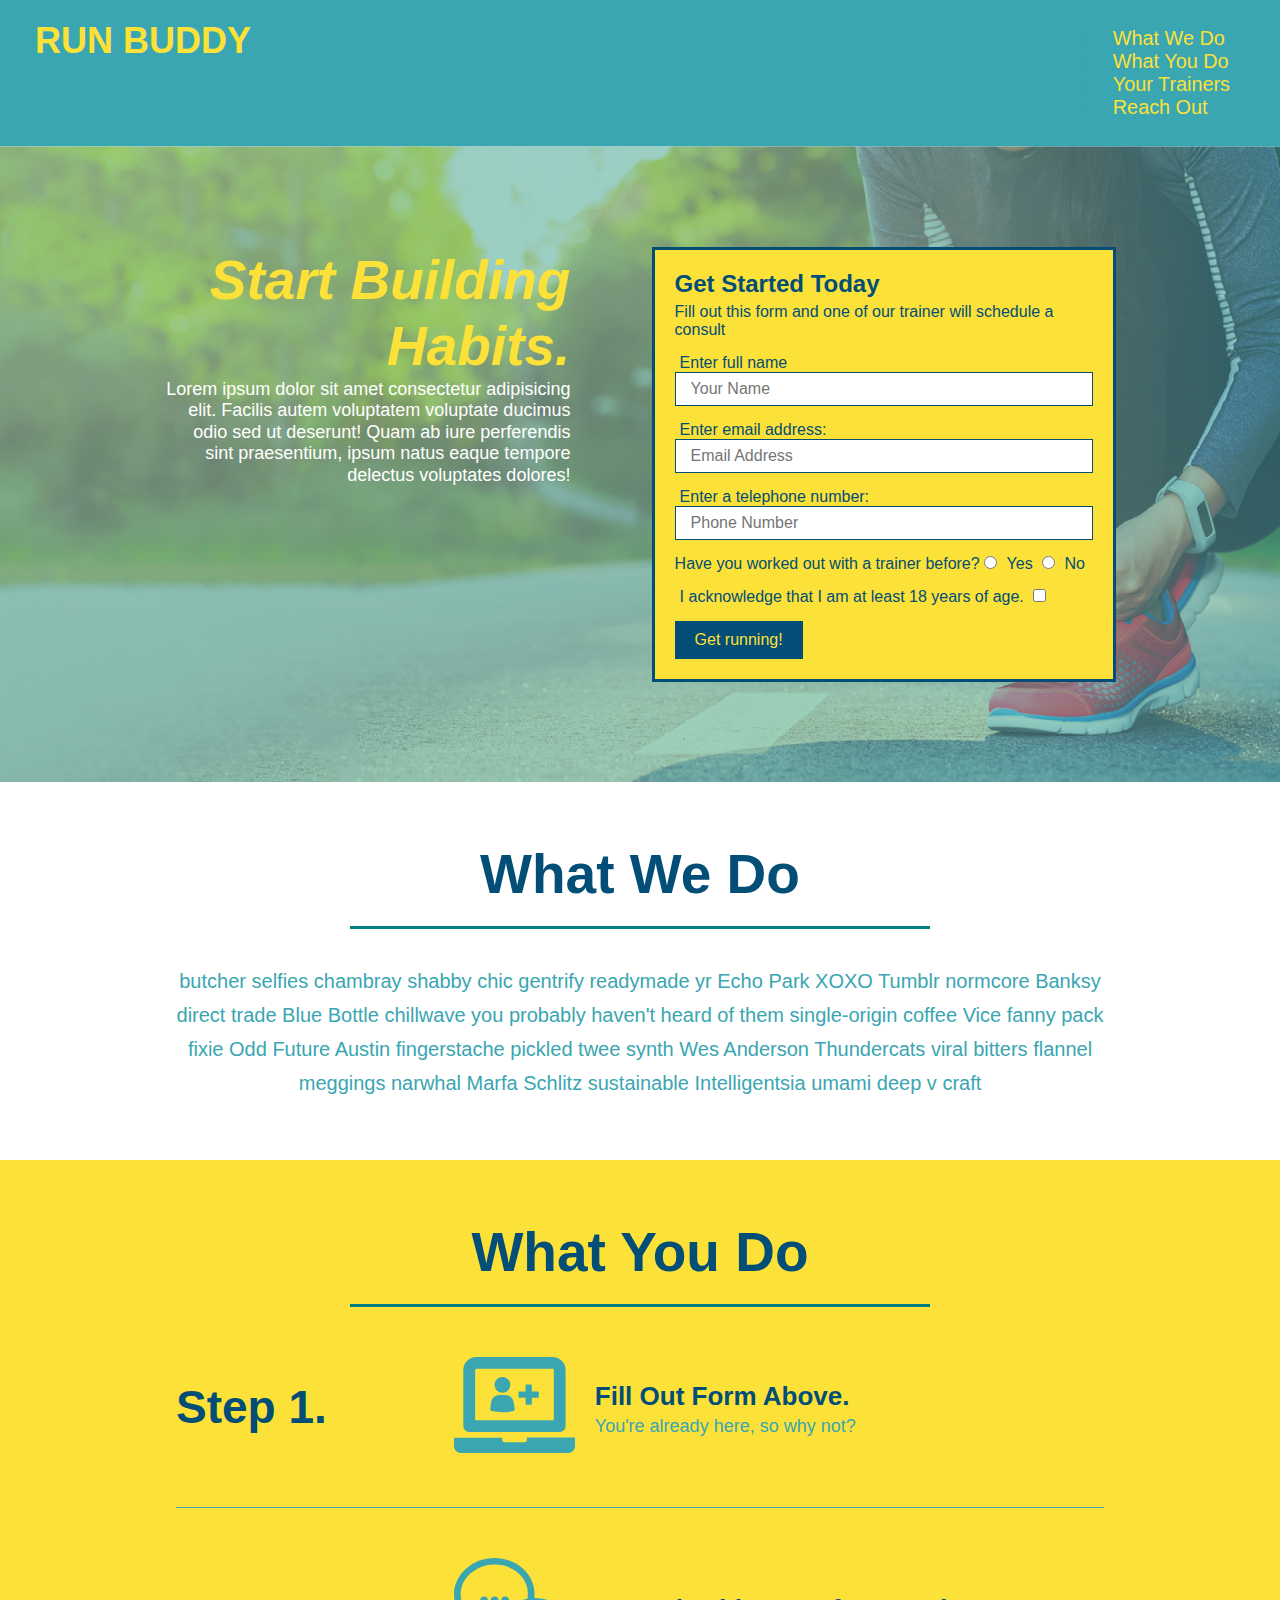
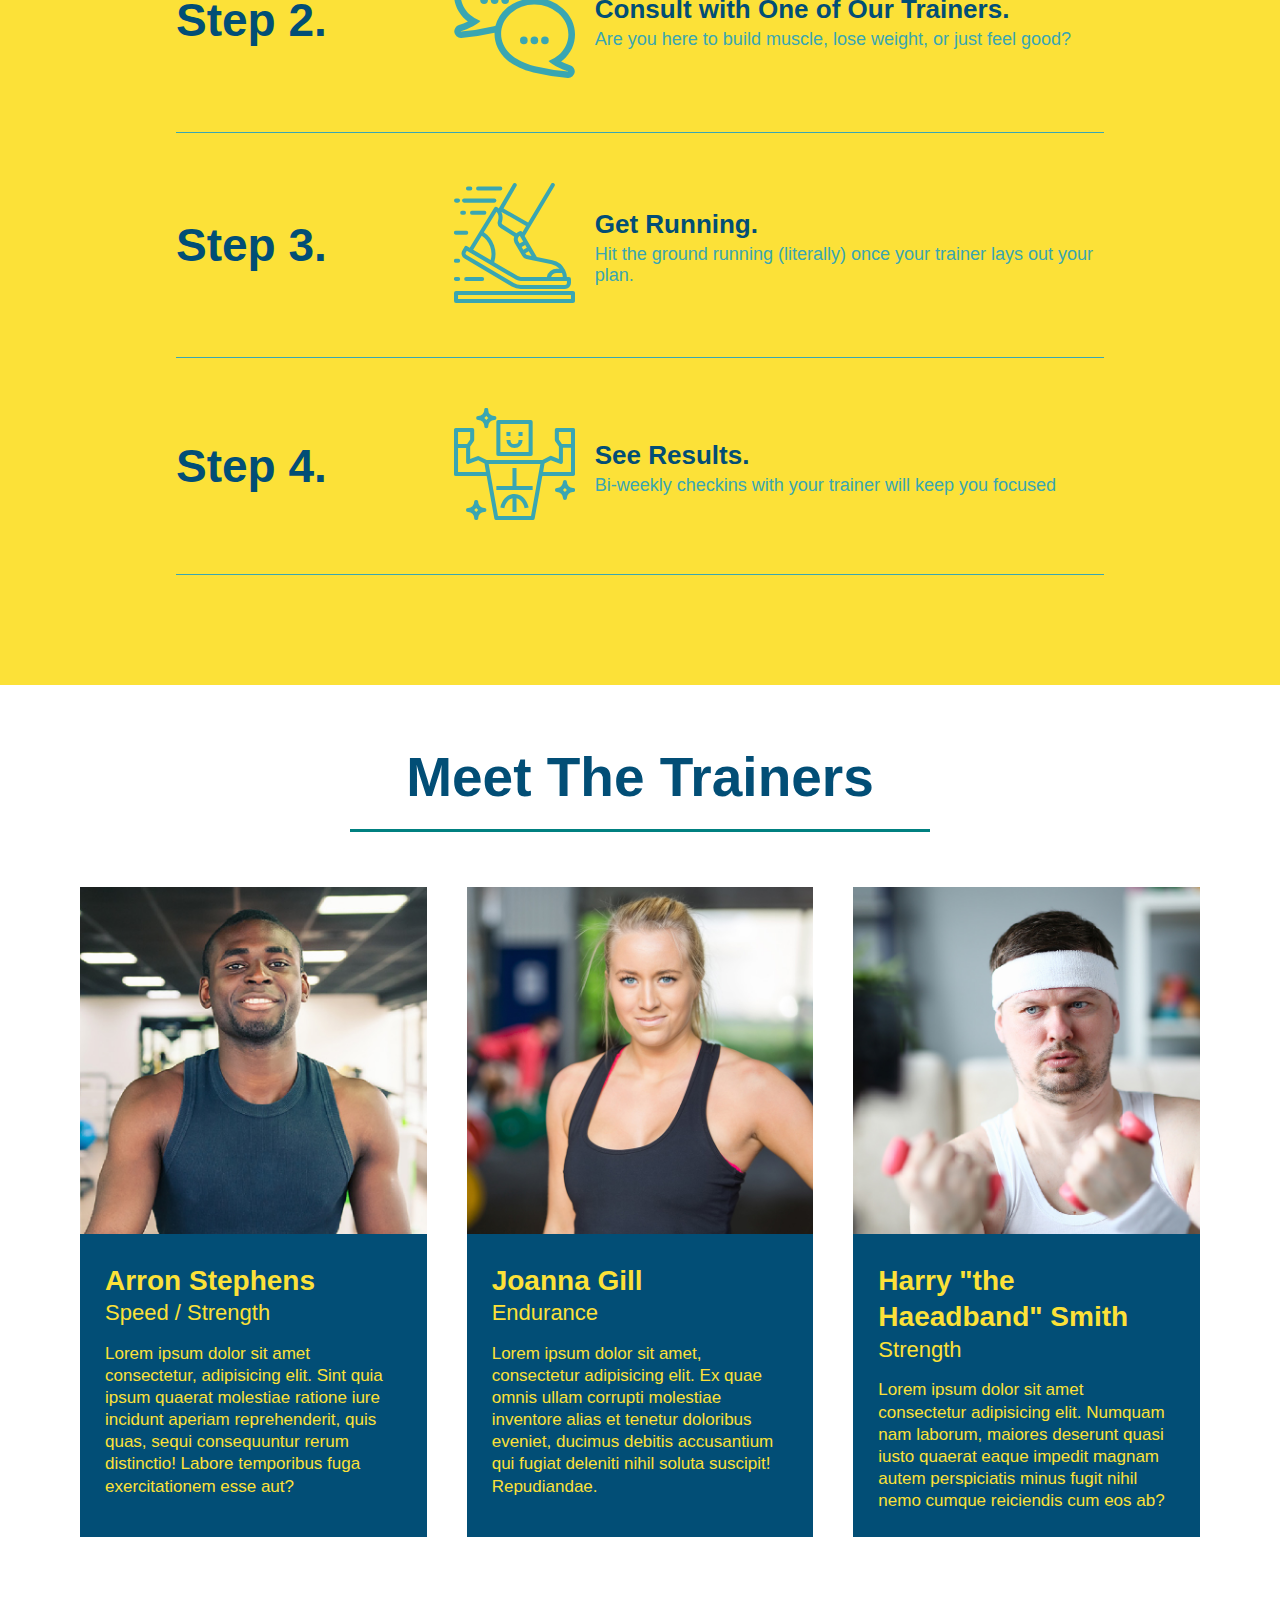
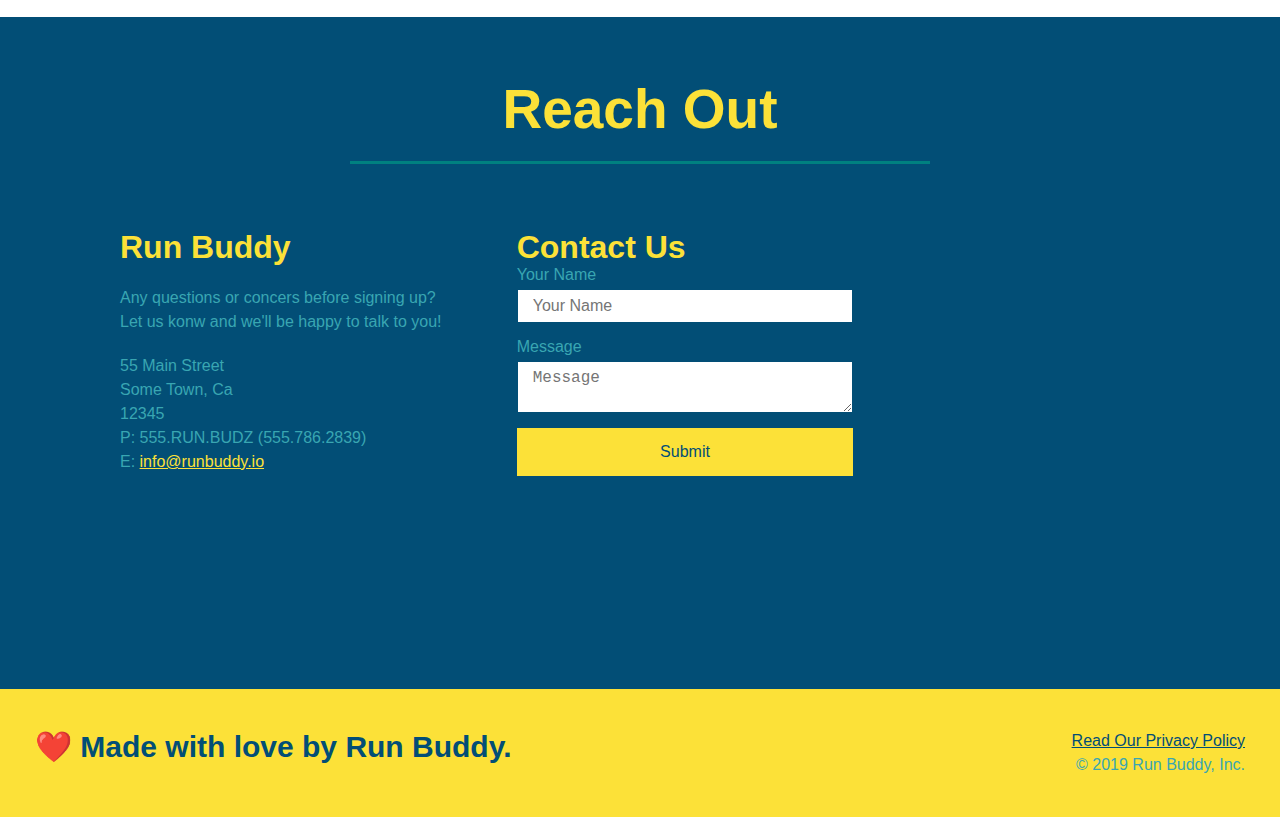
==== commit d9cfb28d: "add media queries" ====
--- a/index.html
+++ b/index.html
@@ -19,6 +19,9 @@
                     <li>
                         <!-- Anchor element -->
                         <a href="#what-we-do">What We Do</a>
+                    </li>
+                    <li>
+                        <a href="#what-you-do">What You Do</a>
                     </li>
                     <li>
                         <a href="#you-trainers">Your Trainers</a>
--- a/style.css
+++ b/style.css
@@ -7,7 +7,6 @@
     
     color: #39a6b2;
     font-family: Arial, Helvetica, sans-serif;
-    background: #fce138;
     }
     /* apply styles to <header> */
 header {
@@ -167,7 +166,7 @@
 }
 
 .section-title {
-    border-bottom: 3px solid;
+    border-bottom: 3px solid #fce138;
     font-size: 48px;
     color: #024e76;
     /*margin-bottom: 35px;
@@ -199,6 +198,9 @@
 .steps span {
     font-size: 38px;
 }*/
+#what-you-do {
+    background: #fce138;
+}
 .step {
     margin: 50px auto;
     padding-bottom: 50px;
@@ -382,16 +384,107 @@
 
 /* MEDIA QUERY FOR SMALLER DESKTOP SCREENS AND SMALLER */
 @media screen and (max-width: 980px) {
-
+    header {
+        padding-bottom: 0;
+        justify-content: center;
+    }
+
+    header h1 {
+        width: 100%;
+        text-align: center;
+    }
+
+    header nav ul {
+        margin-top: 20px;
+        width: 100%;
+        justify-content: center;
+    }
+
+    header nav ul li a {
+        font-size: 20px;
+    }
+
+    footer h2, footer div {
+        text-align: center;
+        width: 100%;
+    }
+
+    .hero-cta, .hero-form {
+        width: 100%;
+    }
+
+    .hero-cta {
+        text-align: center;
+    }
+
+    .section-title {
+        width: 80%;
+    }
+
+    .trainer {
+        flex: 70%;
+    }
+
+    .contact-info iframe {
+        flex: 1 100%;
+    }
 }
 
 /* MEDIA QUERY FOR TABLETS AND SMALLER*/
 @media screen and (max-width: 768px) {
-   
-  
+    section {
+        padding: 30px 15px;
+    }
+    
+    .step h3 {
+        flex: 100%;
+        text-align: center;
+    }
+
+    .step-info {
+        flex:2 100%;
+        text-align: center;
+        justify-content: center;
+    }
+
+    .step-img {
+        flex: 0 32%;
+        margin-right: 0;
+        margin-top: 15px;
+        margin-bottom: 15px;
+    }
+
+    .step-text {
+        flex: 100%;
+    }
 }
 /*MEDIA QUERY FOR MOBILE PHONES AND SMALLER */
 @media screen and (max-width: 575) {
     
-
+    .hero-form button {
+        width: 100%;
+    }
+
+    .section-title {
+        width: 95%;
+    }
+
+    .intro p {
+        width: 100%;
+    }
+    .trainer {
+        flex: 0 100%;
+    }
+
+    .contact-info {
+        text-align: center;
+    }
+
+    .contact-info > * {
+        flex: 0 100%;
+    }
+
+    .contact-form {
+        order: 3;
+    }
 }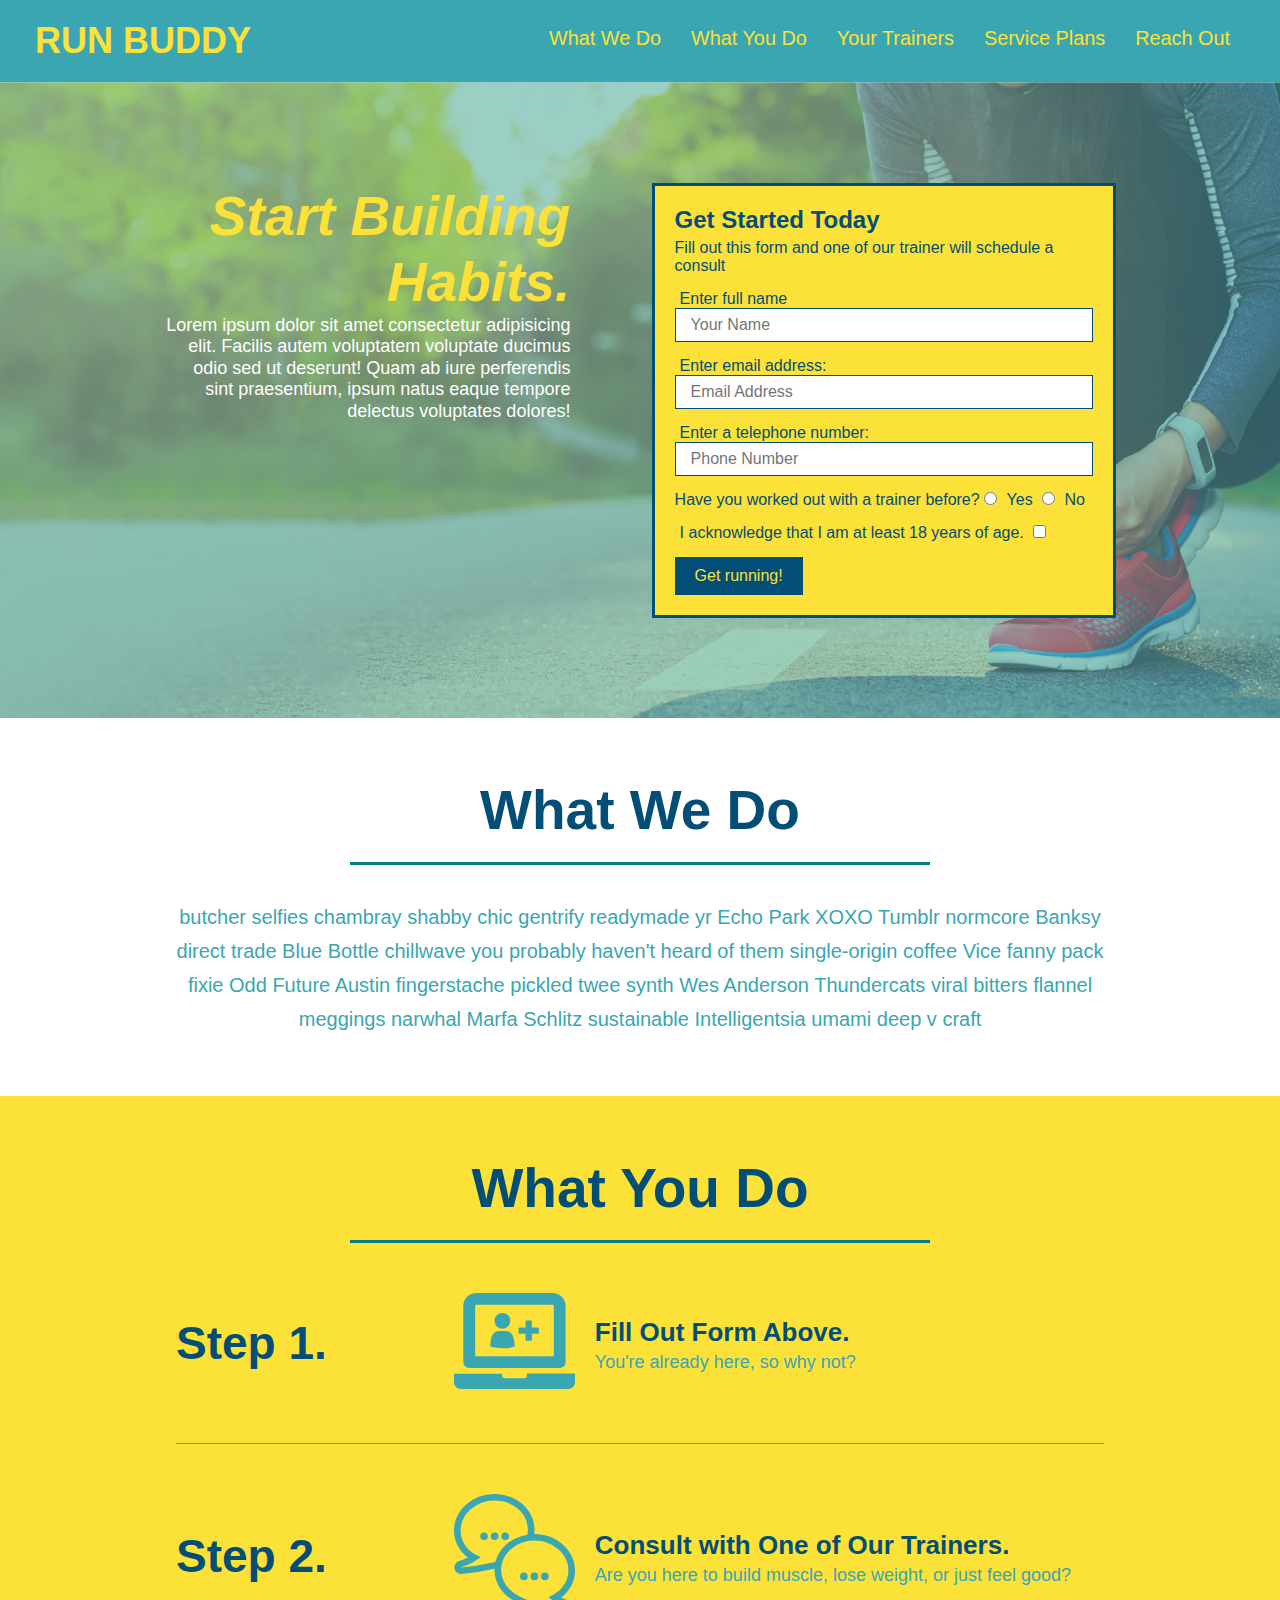
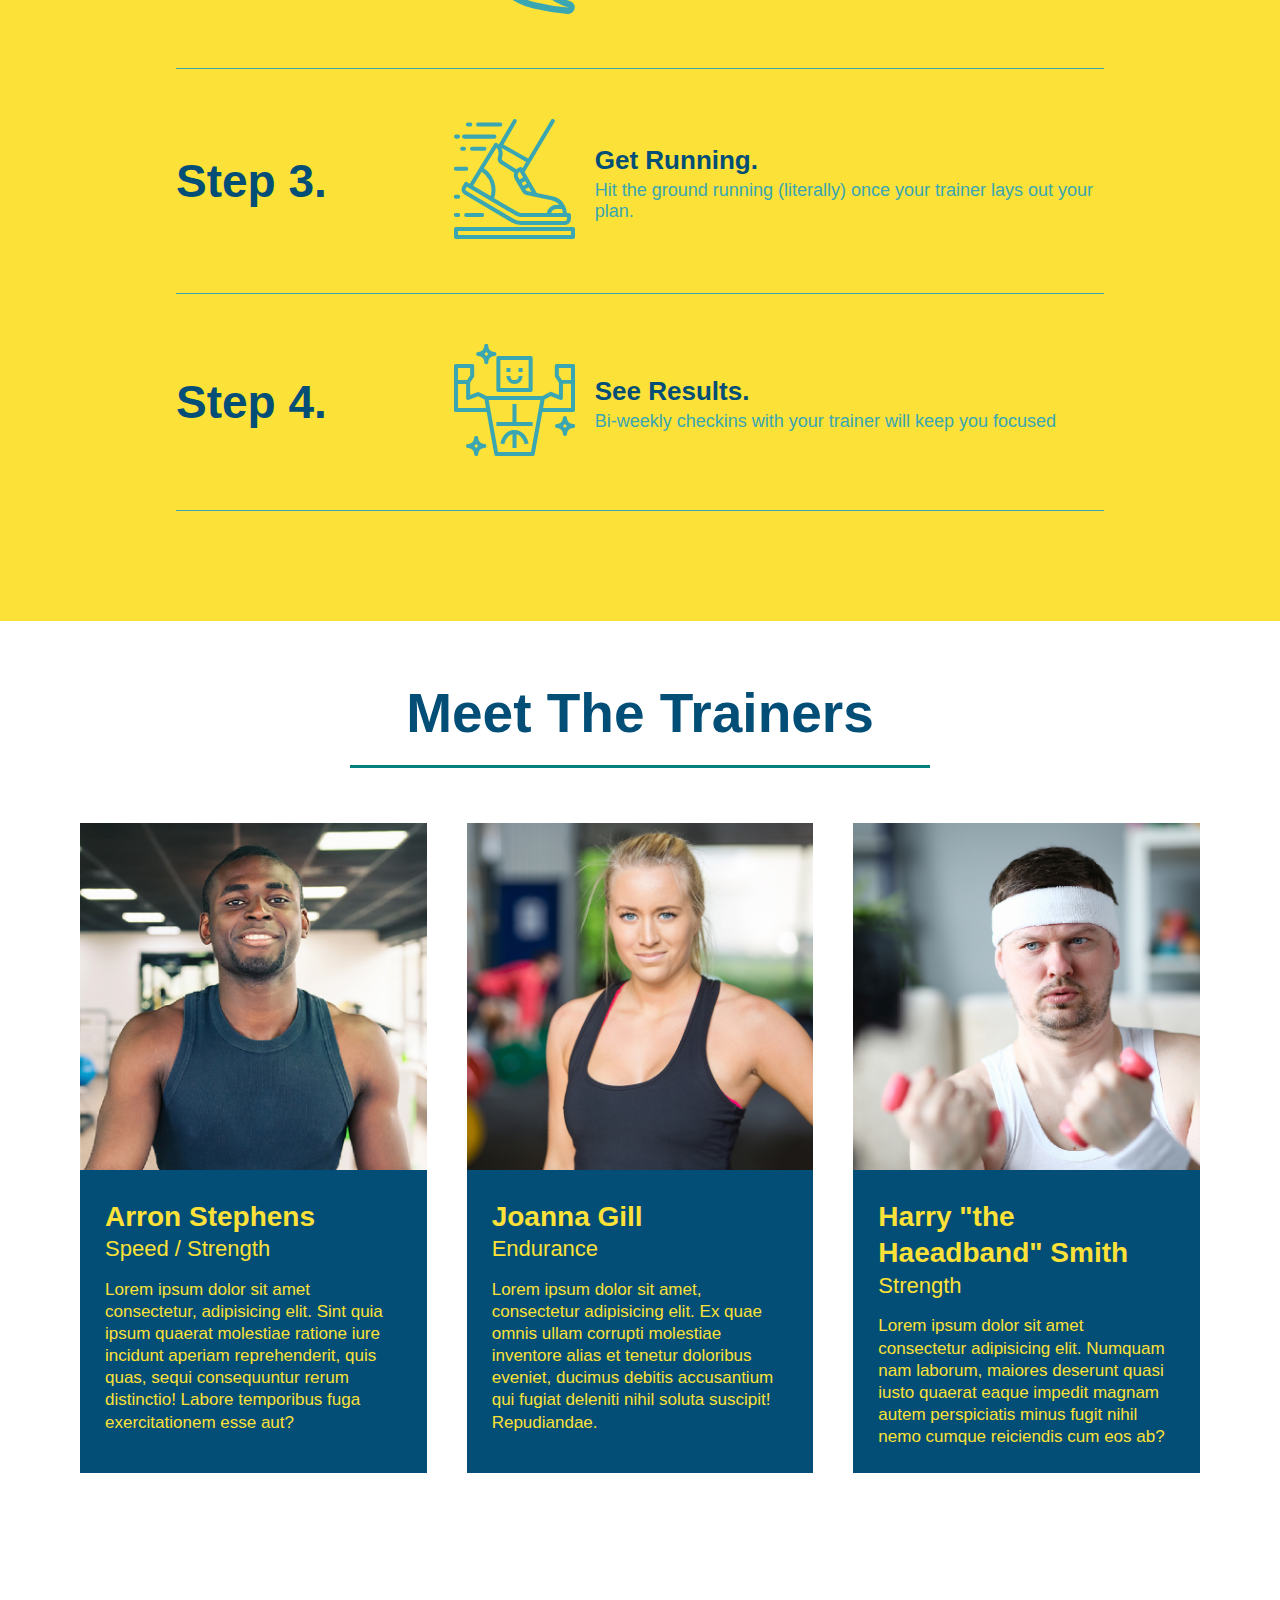
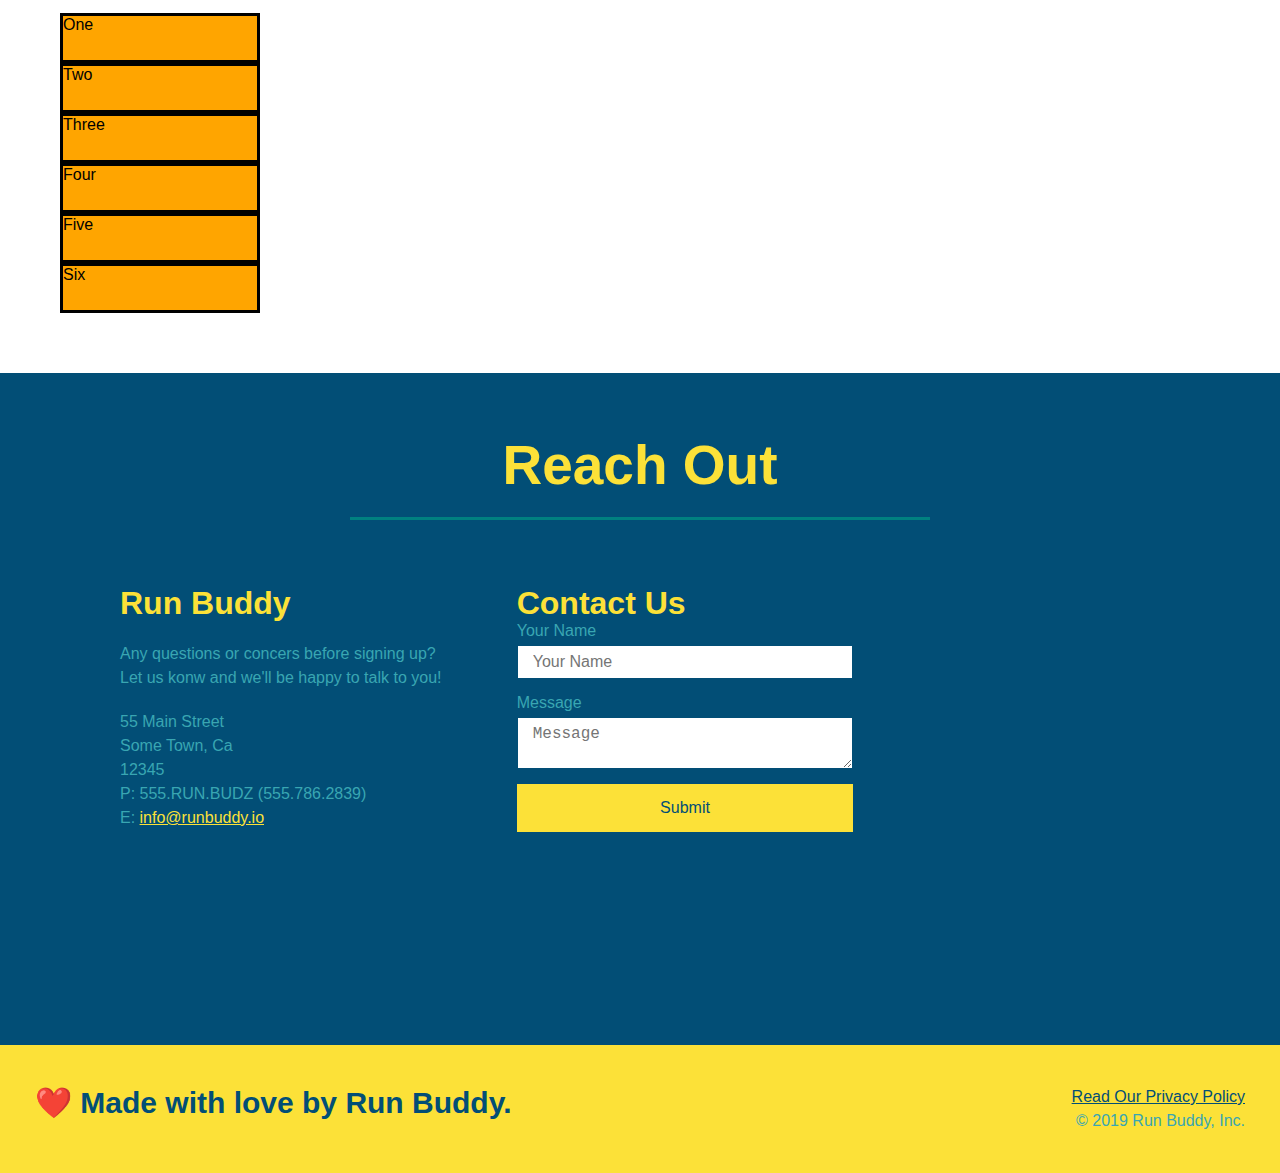
==== commit 189b949a: "added grid example" ====
--- a/index.html
+++ b/index.html
@@ -27,6 +27,9 @@
                         <a href="#you-trainers">Your Trainers</a>
                     </li>
                     <li>
+                        <a href="#service-plan">Service Plans</a>
+                    </li>
+                    <li>
                         <a href="#reach-out">Reach Out</a>
                     </li>                    
                 </ul>
@@ -197,6 +200,19 @@
                 </div>
             </article>
         </div>
+        </section>
+
+        <section id="servic-plans" class="services">
+            
+            <div class="service-grid-container">
+                <div class="service-grid-item">One</div>
+                <div class="service-grid-item">Two</div>
+                <div class="service-grid-item">Three</div>
+                <div class="service-grid-item">Four</div>
+                <div class="service-grid-item">Five</div>
+                <div class="service-grid-item">Six</div>
+              </div>
+            
         </section>
 
         <!-- "reach out" section -->
--- a/style.css
+++ b/style.css
@@ -30,7 +30,7 @@
 header nav {
    /* float: right;*/
     margin: 7px 0;
-}
+
 /*header nav ul li {
     display: inline;*/
 
@@ -310,6 +310,18 @@
     
 }
 
+.service-grid-container {
+    display: grid;
+}
+
+.service-grid-item {
+    width: 200px;
+    height: 50px;
+    background-color: orange;
+    border: solid;
+    color: black;
+}
+
 .contact {
     /*text-align: center;*/
     background: #024e76;
@@ -487,4 +499,5 @@
     .contact-form {
         order: 3;
     }
-}+}
+
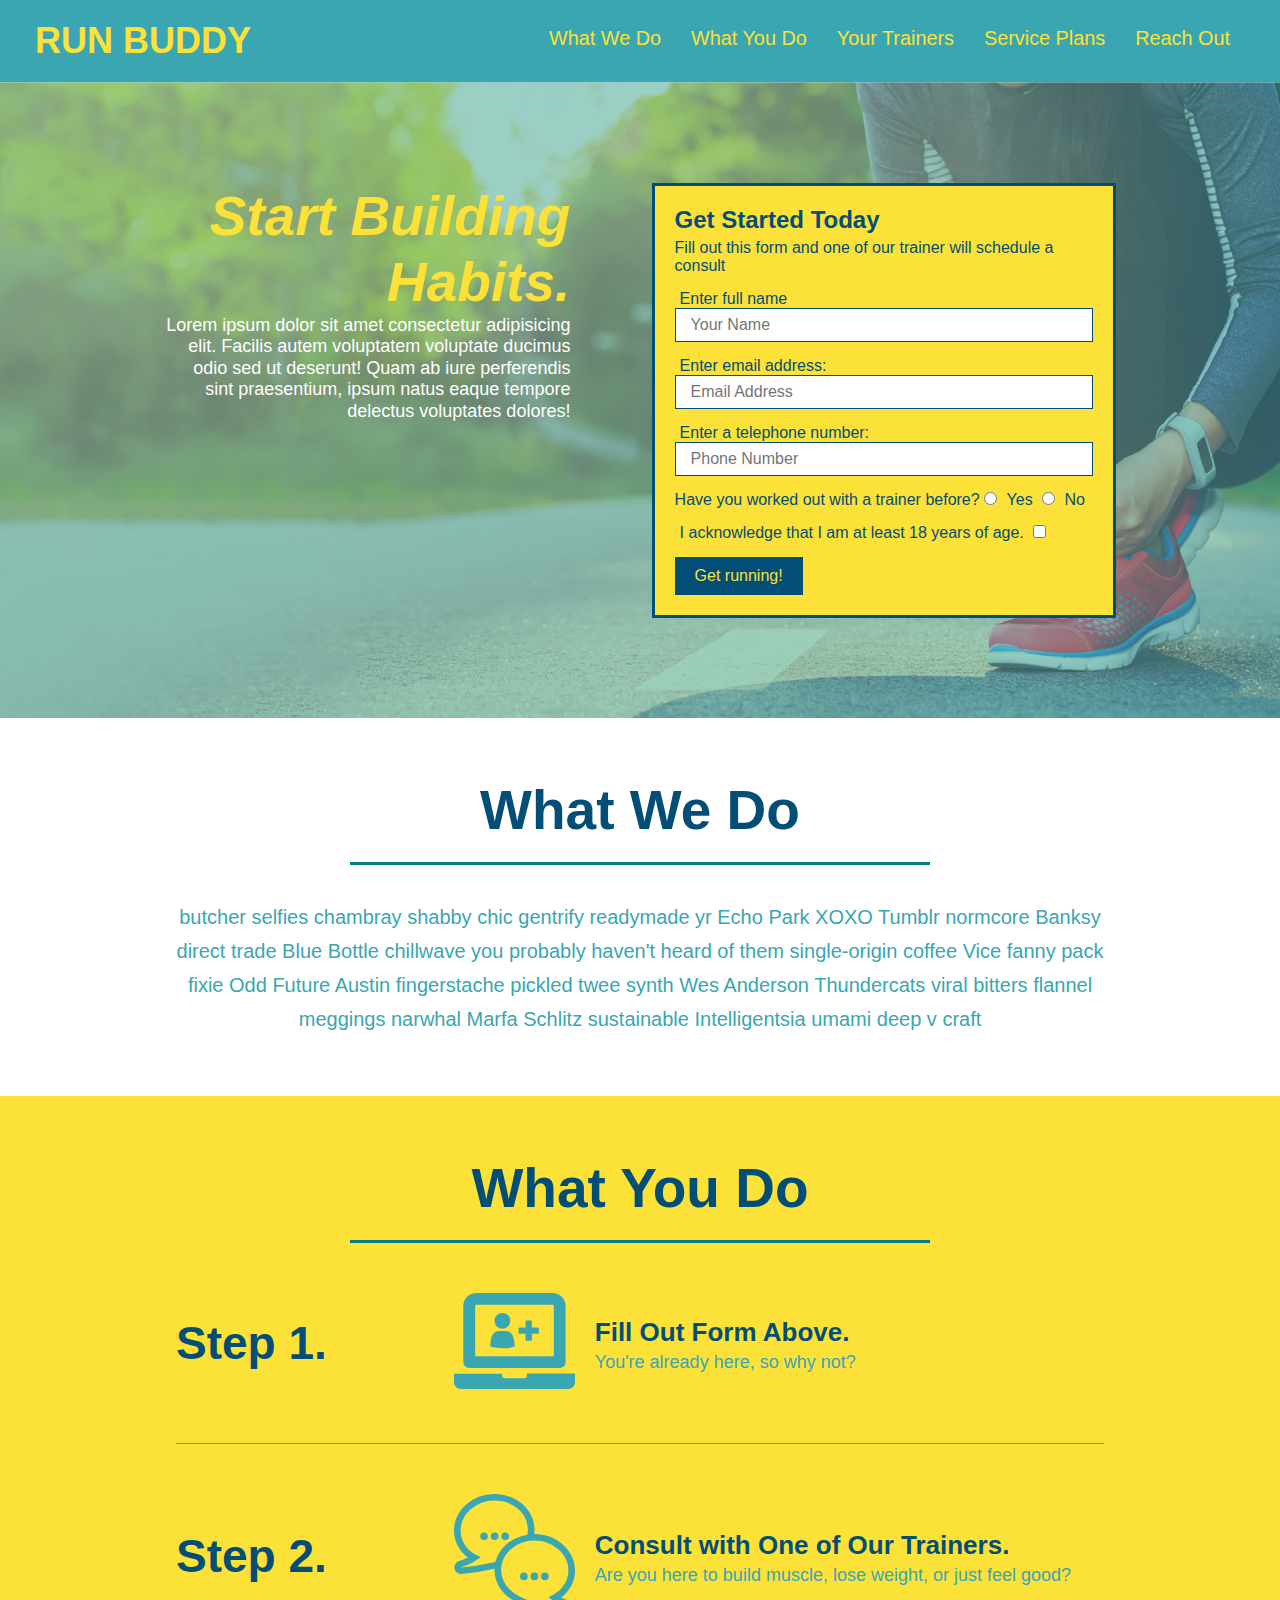
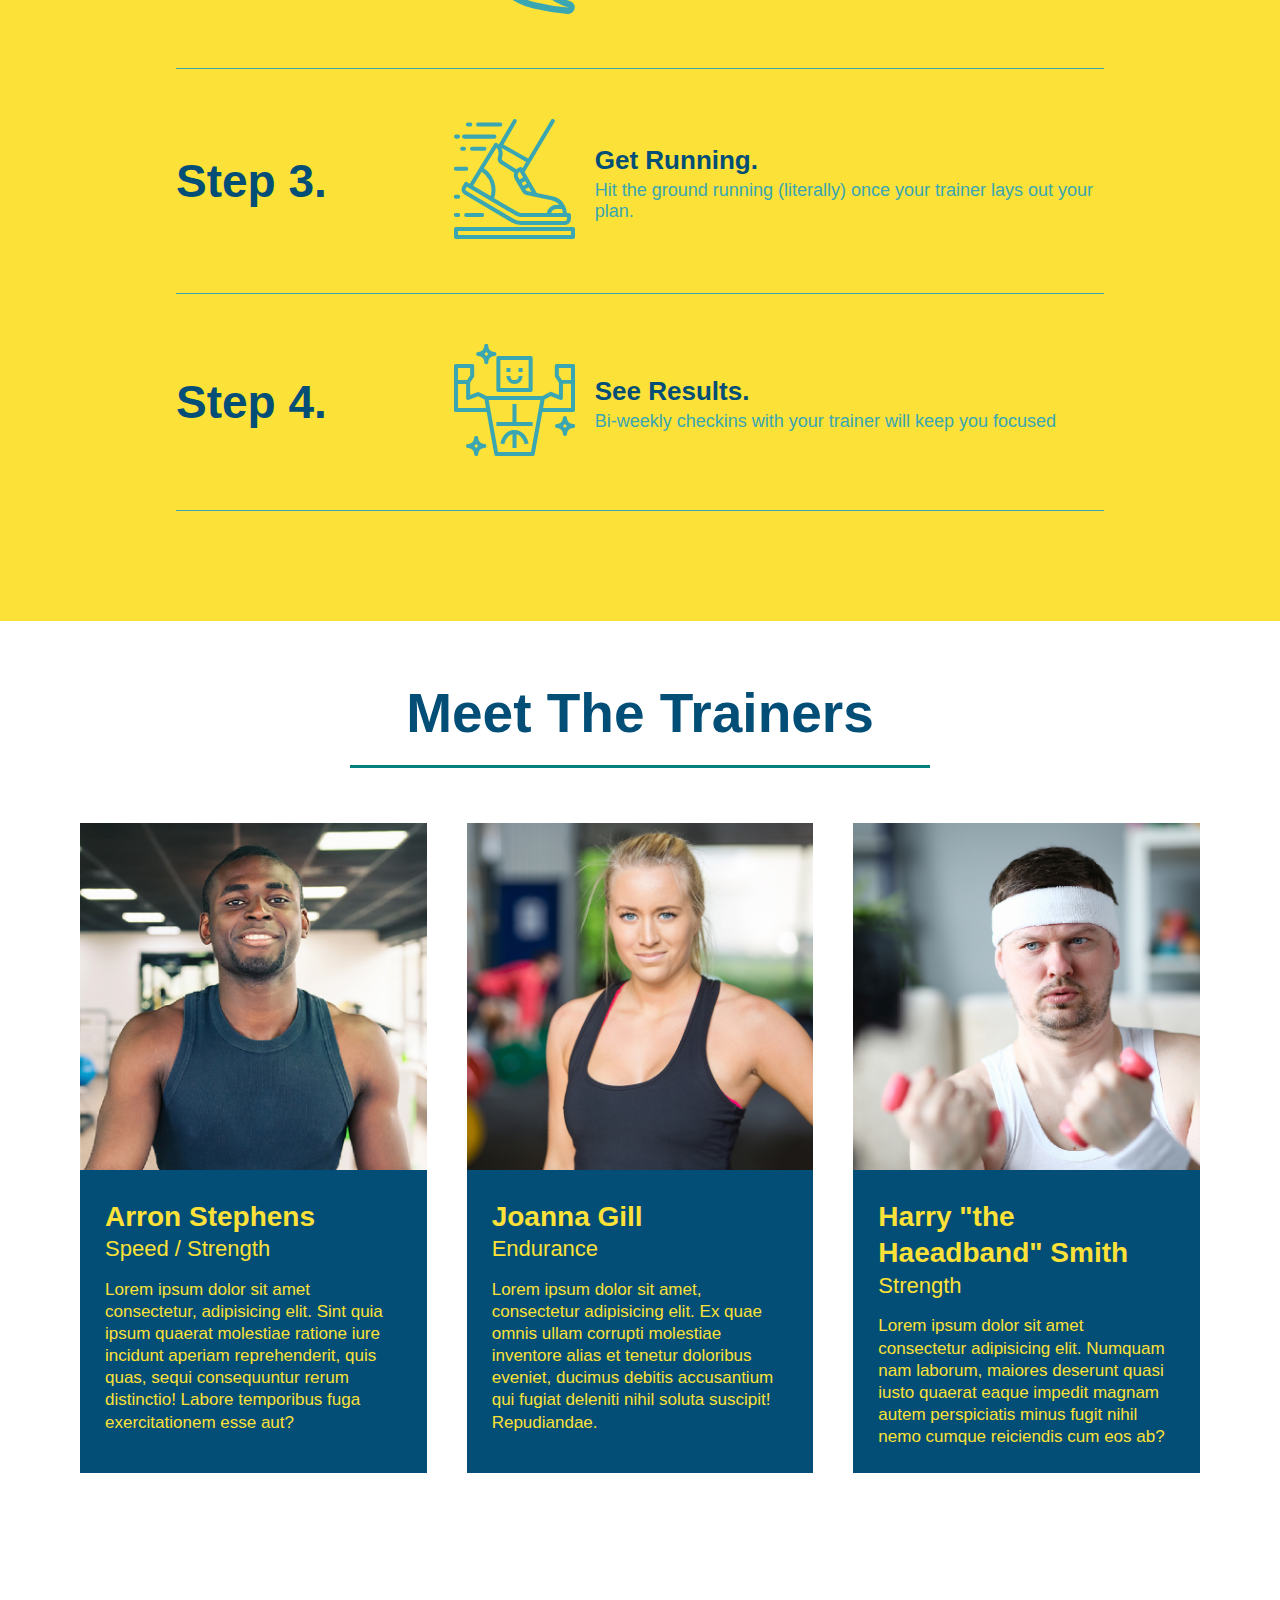
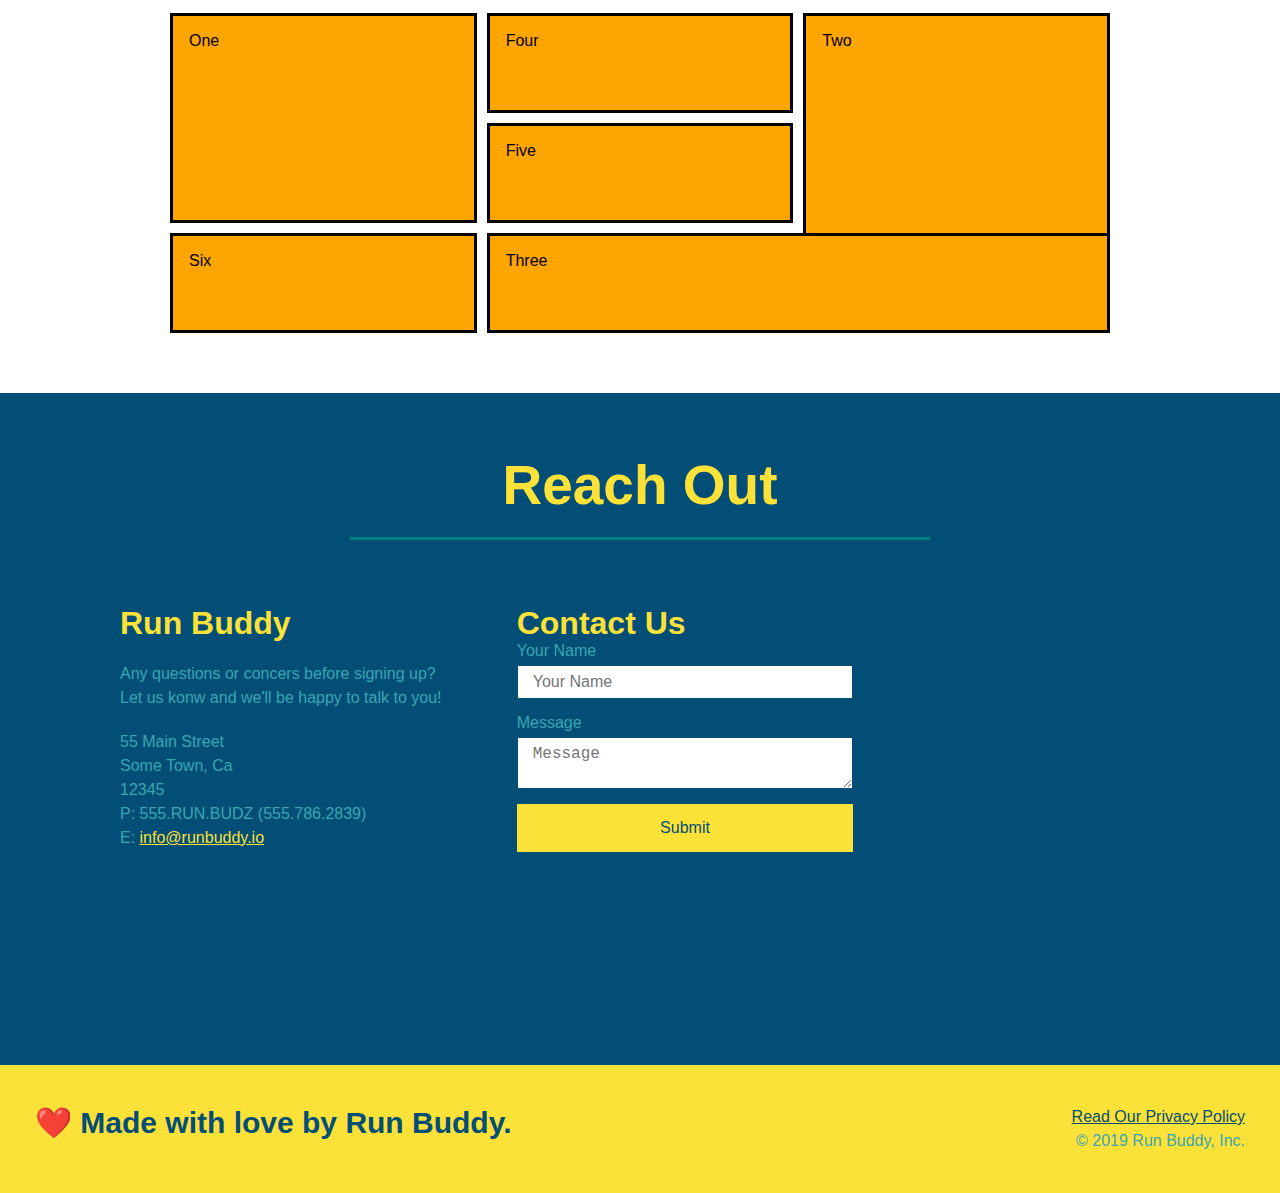
==== commit ef4afe77: "example grid" ====
--- a/index.html
+++ b/index.html
@@ -203,15 +203,15 @@
         </section>
 
         <section id="servic-plans" class="services">
-            
+
             <div class="service-grid-container">
-                <div class="service-grid-item">One</div>
-                <div class="service-grid-item">Two</div>
-                <div class="service-grid-item">Three</div>
-                <div class="service-grid-item">Four</div>
-                <div class="service-grid-item">Five</div>
-                <div class="service-grid-item">Six</div>
-              </div>
+                <div class="service-grid-item box1">One</div>
+                <div class="service-grid-item box2">Two</div>
+                <div class="service-grid-item box3">Three</div>
+                <div class="service-grid-item box4">Four</div>
+                <div class="service-grid-item box5">Five</div>
+                <div class="service-grid-item box6">Six</div>
+            </div>
             
         </section>
 
--- a/style.css
+++ b/style.css
@@ -312,15 +312,41 @@
 
 .service-grid-container {
     display: grid;
-}
-
-.service-grid-item {
-    width: 200px;
-    height: 50px;
+    grid-template-columns: repeat(auto-fit, minmax(100px, 1fr));
+    grid-template-rows: repeat(4, minmax(25px, auto));
+    max-width: 940px;
+    margin: 0 auto;
+    display: grid;
+    grid-template-columns: repeat(3, 1fr);
+    grid-template-rows: repeat(3, 100px);
+    grid-gap: 10px;    
+  }
+
+.service-grid-item {   
     background-color: orange;
     border: solid;
+    padding: 1em;
     color: black;
 }
+
+.grid-container {
+    place-items: center center;
+  }
+
+.box1 {
+    grid-column: 1/ span 1; 
+    grid-row: 1/ span 2; 
+}
+
+  .box2 {
+    grid-column: 3/4; 
+    grid-row: 1/-1; 
+}
+
+.box3 {
+    grid-column: 2/ span 2; 
+    grid-row: 3/ span 1; 
+  }
 
 .contact {
     /*text-align: center;*/
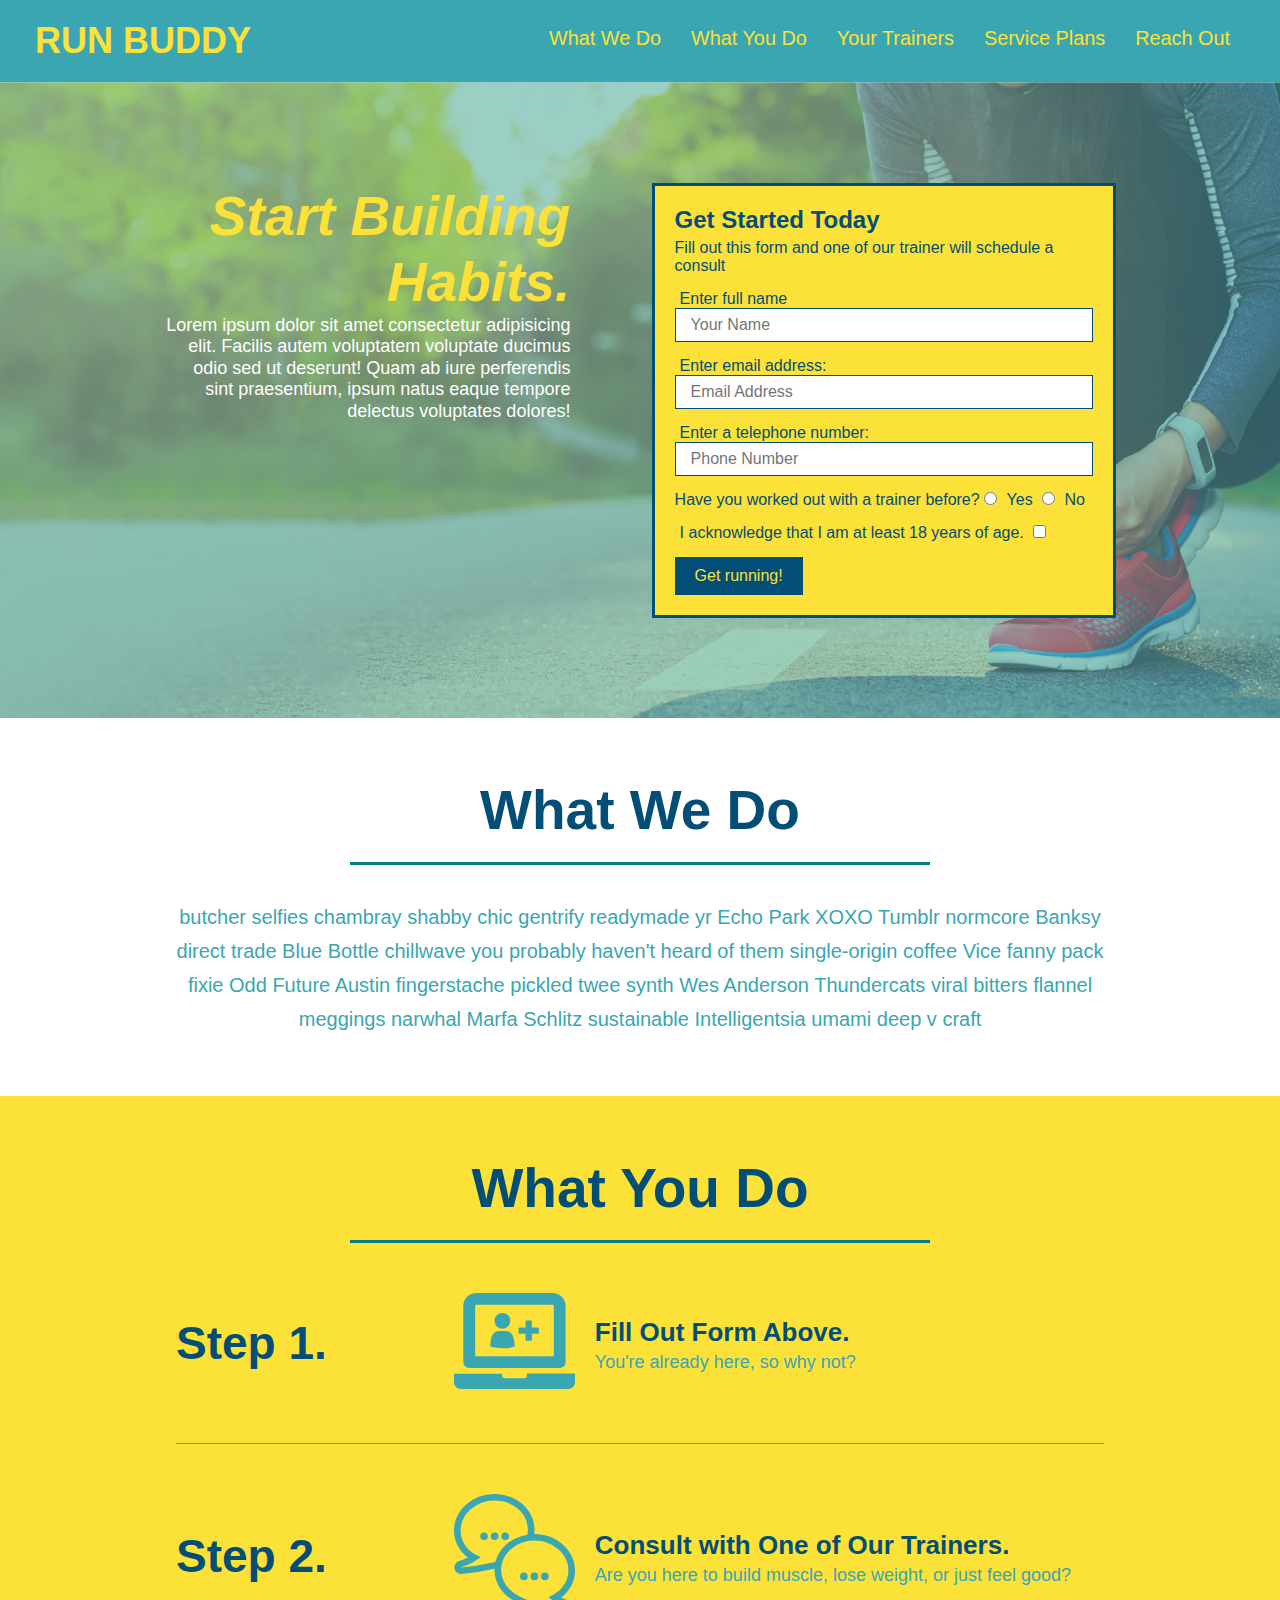
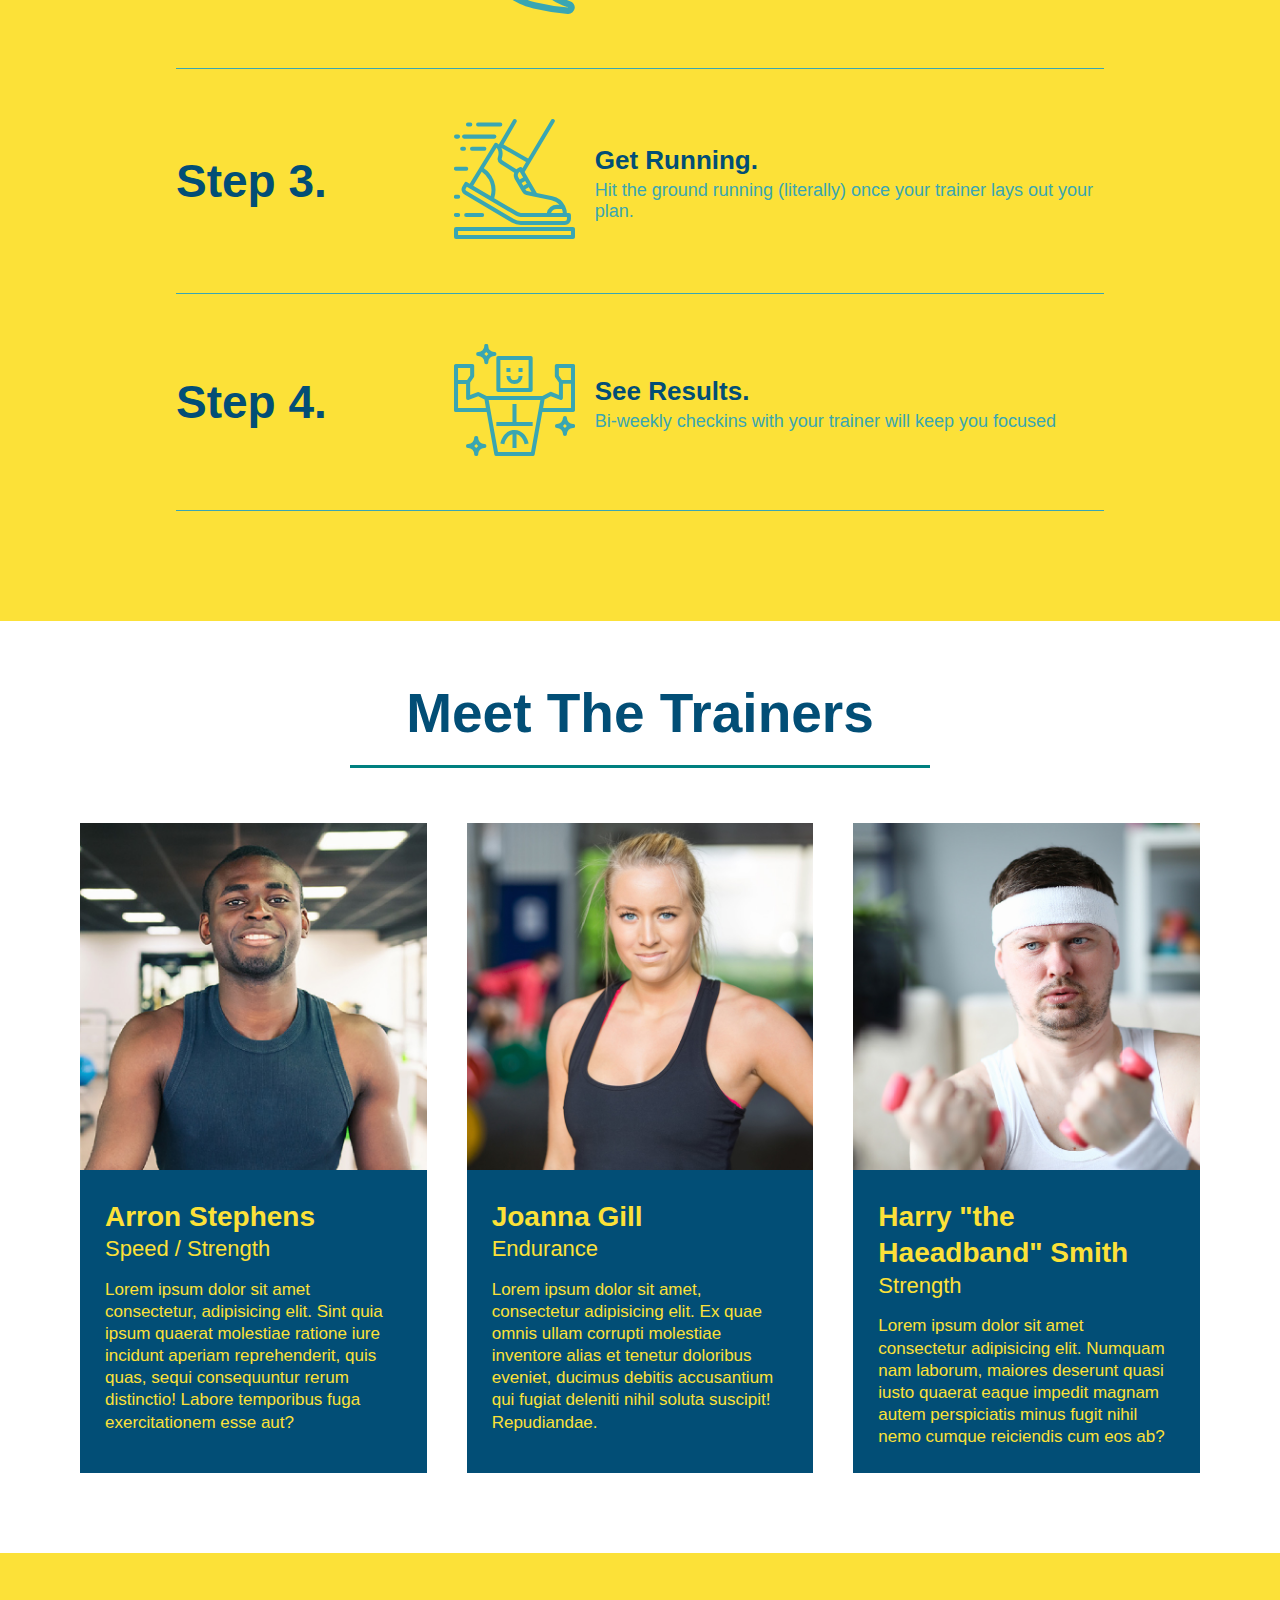
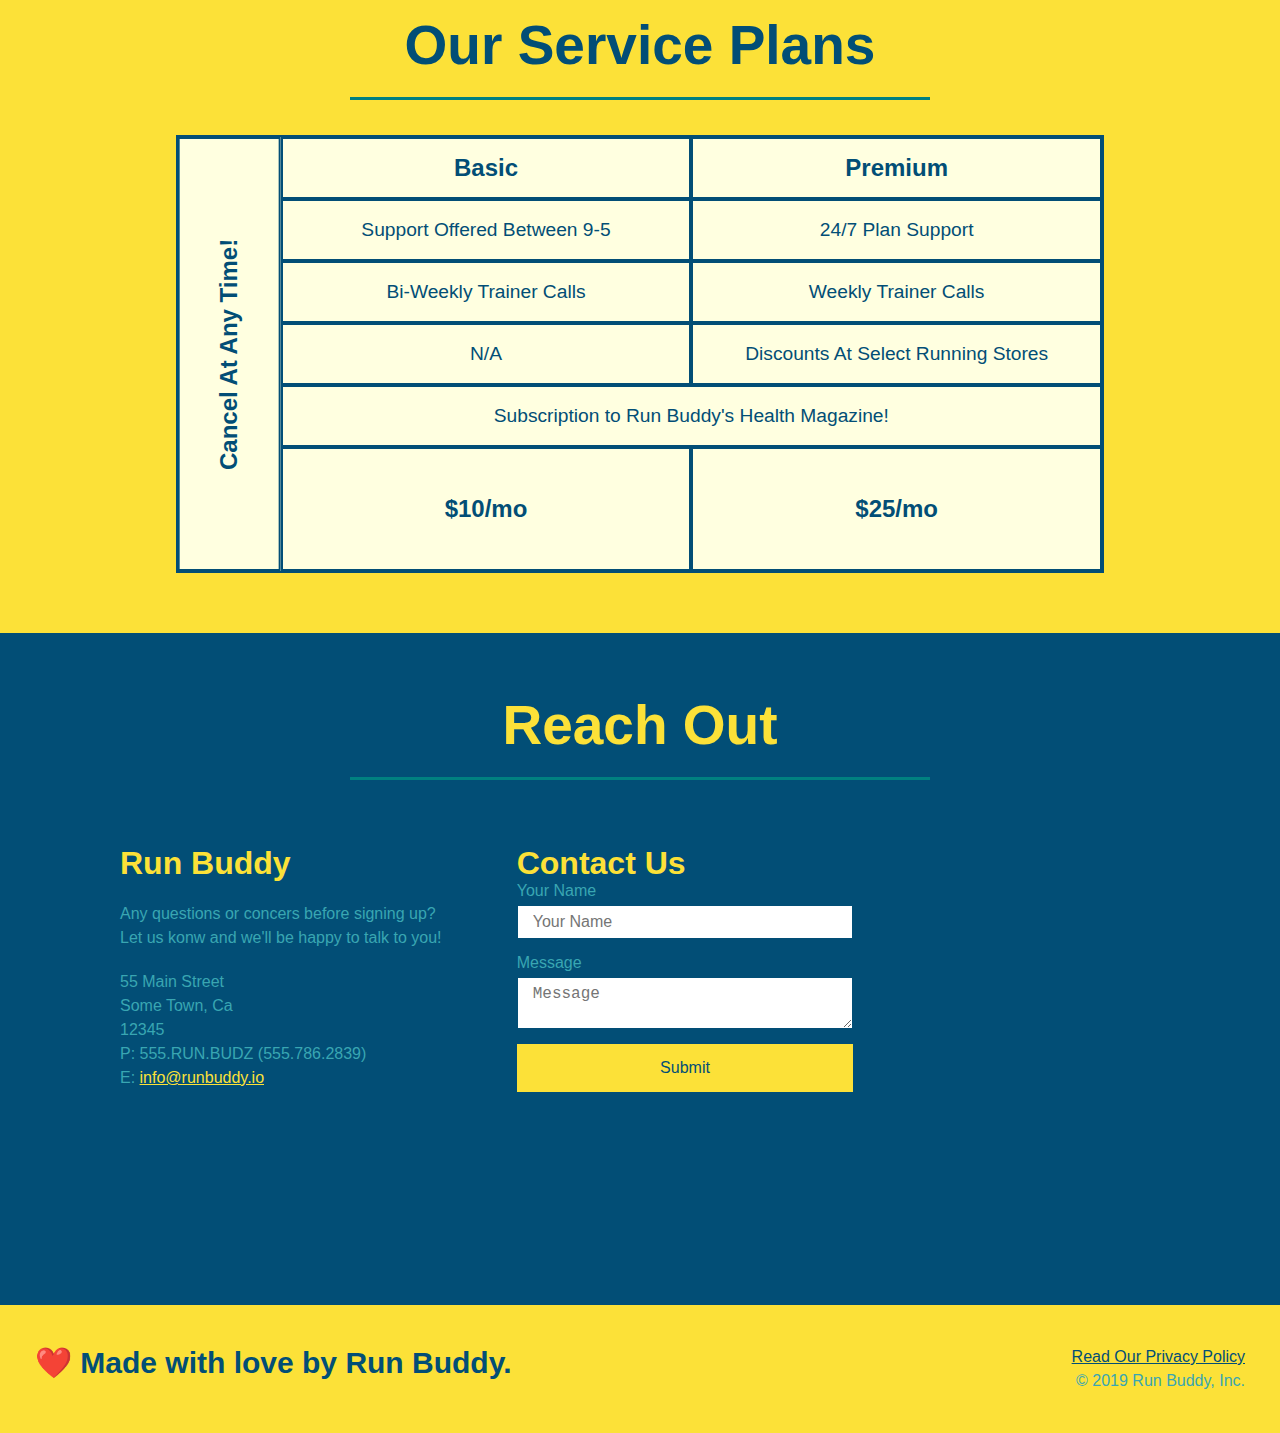
==== commit f7a82ad7: "added service table comparison" ====
--- a/index.html
+++ b/index.html
@@ -204,14 +204,61 @@
 
         <section id="servic-plans" class="services">
 
-            <div class="service-grid-container">
-                <div class="service-grid-item box1">One</div>
-                <div class="service-grid-item box2">Two</div>
-                <div class="service-grid-item box3">Three</div>
-                <div class="service-grid-item box4">Four</div>
-                <div class="service-grid-item box5">Five</div>
-                <div class="service-grid-item box6">Six</div>
-            </div>
+            <h2 class="section-title secondary-border">
+                Our Service Plans
+            </h2>
+            <div class="service-grid-wrapper">
+                <div class="service-grid-container">
+                    <!-- Headers -->
+                    <div class="service-grid-item grid-head basic">
+                        Basic
+                    </div>
+                    <div class="service-grid-item grid-head premium">
+                        Premium
+                    </div>
+                    <!-- Body -->
+                    <div class="service-grid-item basic">
+                        Support Offered Between 9-5
+                    </div>
+                    
+                    <div class="service-grid-item premium">
+                        24/7 Plan Support
+                    </div>
+                    
+                    <div class="service-grid-item basic">
+                        Bi-Weekly Trainer Calls
+                    </div>
+                    
+                    <div class="service-grid-item premium">
+                        Weekly Trainer Calls
+                    </div>
+                    
+                    <div class="service-grid-item basic">
+                        N/A
+                    </div>
+                    
+                    <div class="service-grid-item premium">
+                        Discounts At Select Running Stores
+                    </div>
+                    
+                    <div class="service-grid-item both">
+                        Subscription to Run Buddy's Health Magazine!
+                    </div>
+                    
+                    <div class="service-grid-item grid-price basic">
+                        $10/mo
+                    </div>
+                    
+                    <div class="service-grid-item grid-price premium">
+                        $25/mo
+                    </div>
+                    
+                    <div class="service-grid-item cancel">
+                        Cancel At Any Time!
+                    </div>
+              
+                </div> <!-- div service-grid-container -->
+            </div> <!-- div service-grid-wrapper -->
             
         </section>
 
--- a/style.css
+++ b/style.css
@@ -311,41 +311,57 @@
 }
 
 .service-grid-container {
+    background: lightyellow;
+    width: 80%;
     display: grid;
-    grid-template-columns: repeat(auto-fit, minmax(100px, 1fr));
-    grid-template-rows: repeat(4, minmax(25px, auto));
-    max-width: 940px;
-    margin: 0 auto;
-    display: grid;
-    grid-template-columns: repeat(3, 1fr);
-    grid-template-rows: repeat(3, 100px);
-    grid-gap: 10px;    
+   /* repeat(iterator, size) */
+    grid-template-columns: 1fr repeat(2, 4fr);
+    grid-template-rows: repeat(5, 1fr) 2fr;
+    border: 2px solid #024e76;
+    color:  #024e76;
+    font-size: 1.2rem;
+}
+
+.service-grid-item {
+    padding: 15px 0;
+    border: 2px solid #024e76;
+    display: flex;
+    align-items: center;
+    justify-content: center;
+    text-align: center;
+}
+
+.service-grid-item.both {
+    grid-column: 2 / span 2;
+}
+
+
+/* specific match */
+.service-grid-item.basic {
+    grid-column: 2 / span 1;
+}
+
+.service-grid-item.cancel {
+    writing-mode: vertical-lr;
+    transform: rotate(180deg);
+    grid-column: 1;
+    grid-row: 1 / -1;
+}
+
+.grid-head, .grid-price, .service-grid-item.cancel {
+    font-size: 1.5rem;
+    font-weight: bold;
   }
 
-.service-grid-item {   
-    background-color: orange;
-    border: solid;
-    padding: 1em;
-    color: black;
-}
-
-.grid-container {
-    place-items: center center;
+/* SERVICE STYLES BEGIN */
+.services {
+    background: #fce138; 
   }
-
-.box1 {
-    grid-column: 1/ span 1; 
-    grid-row: 1/ span 2; 
-}
-
-  .box2 {
-    grid-column: 3/4; 
-    grid-row: 1/-1; 
-}
-
-.box3 {
-    grid-column: 2/ span 2; 
-    grid-row: 3/ span 1; 
+  
+  .service-grid-wrapper {
+    display: flex;
+    width: 100%;
+    justify-content: center;
   }
 
 .contact {
@@ -495,6 +511,25 @@
     .step-text {
         flex: 100%;
     }
+
+    .service-grid-container {
+        grid-template-columns: 1fr 1fr;
+      }
+    
+      .service-grid-item.basic {
+        grid-column: 1;
+      }
+    
+      .service-grid-item.both {
+        grid-column: 1 / -1;
+      }
+    
+      .service-grid-item.cancel {
+        transform: none;
+        writing-mode: unset;
+        grid-column: 1 / -1;
+        grid-row: -1;
+      }
 }
 /*MEDIA QUERY FOR MOBILE PHONES AND SMALLER */
 @media screen and (max-width: 575) {
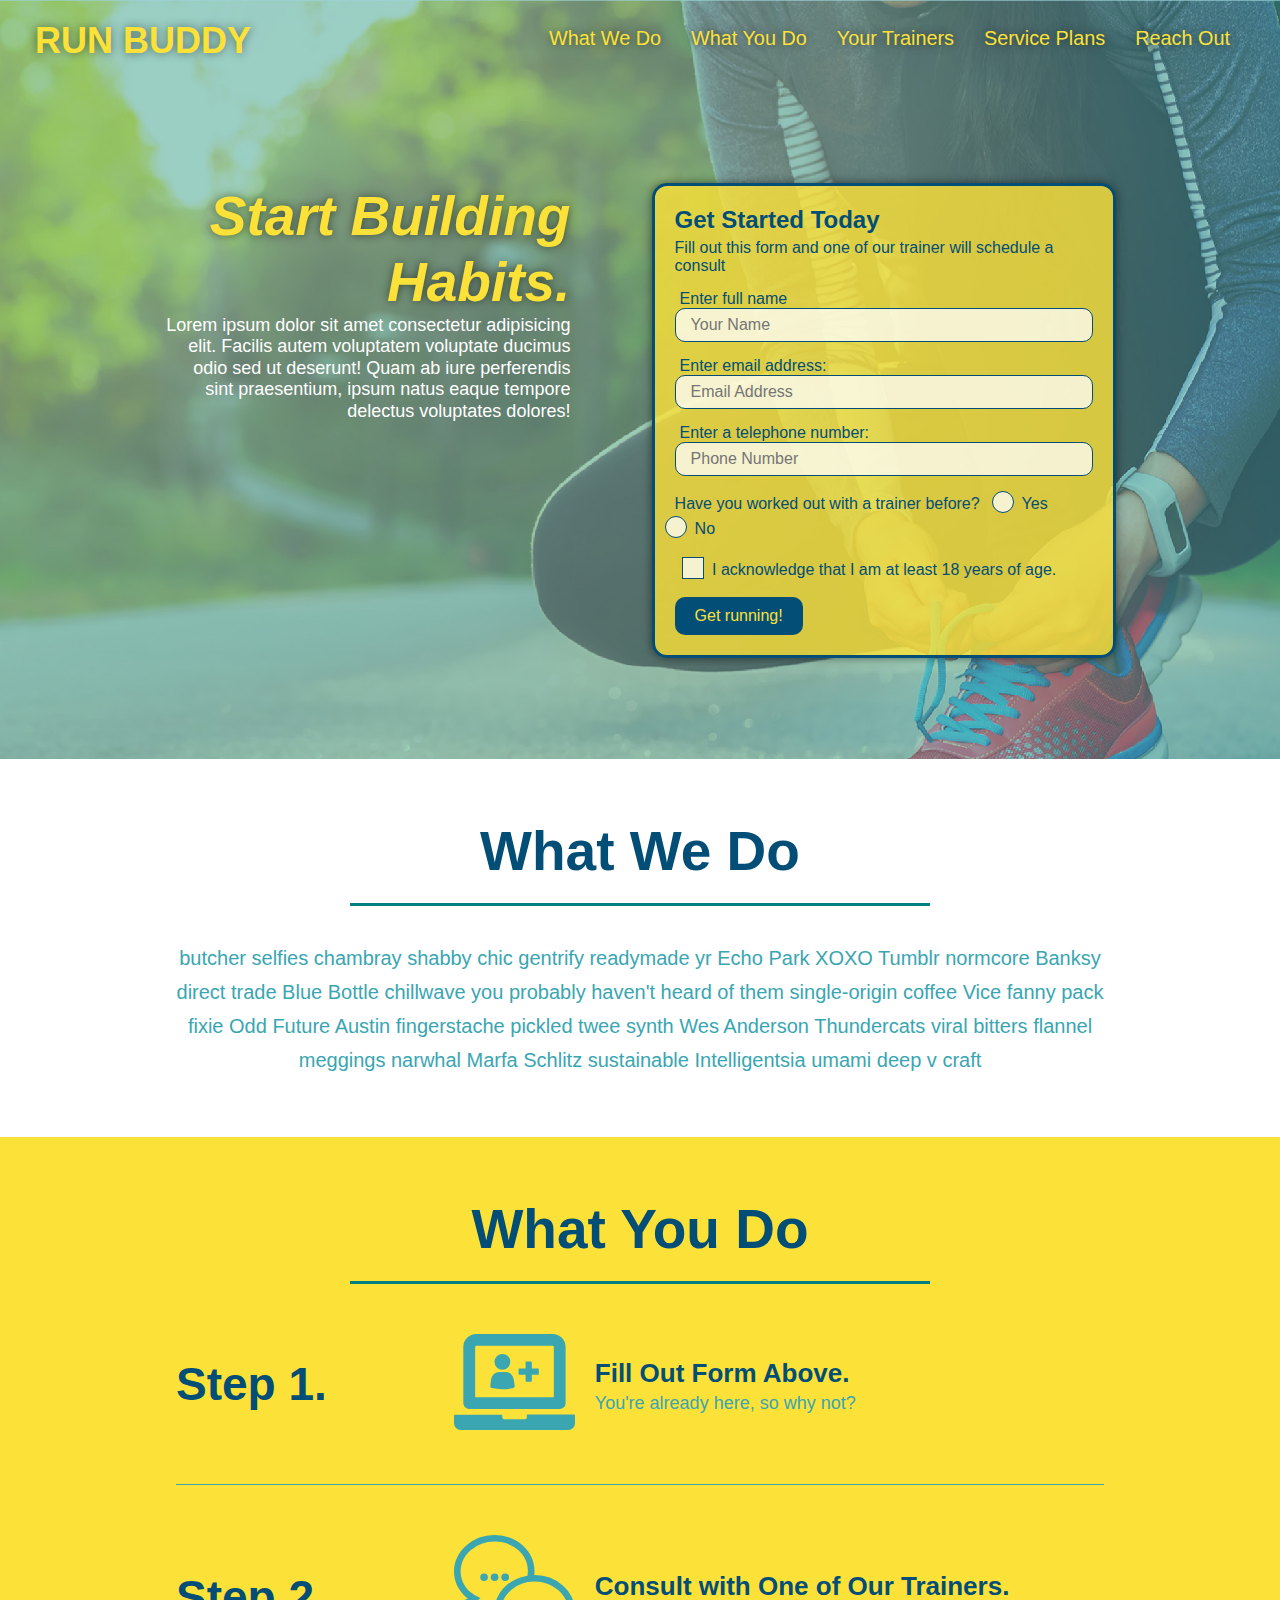
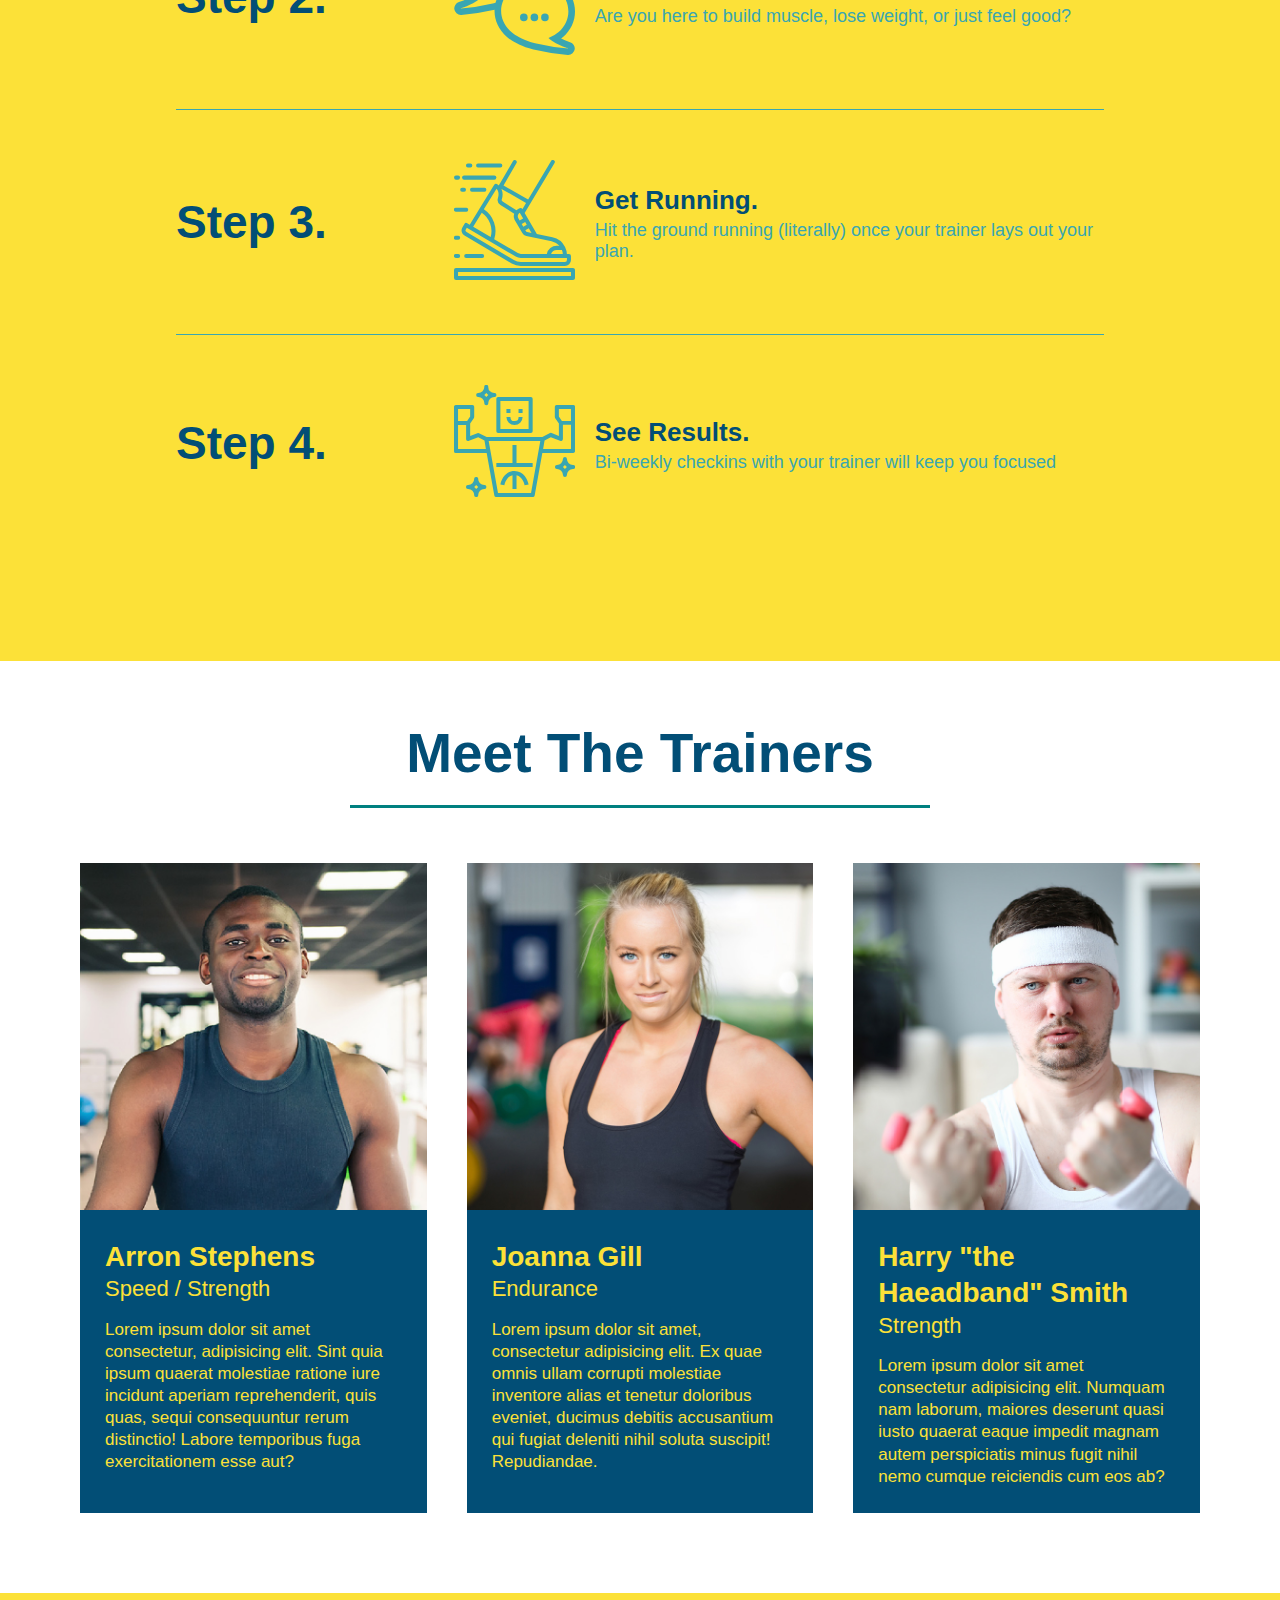
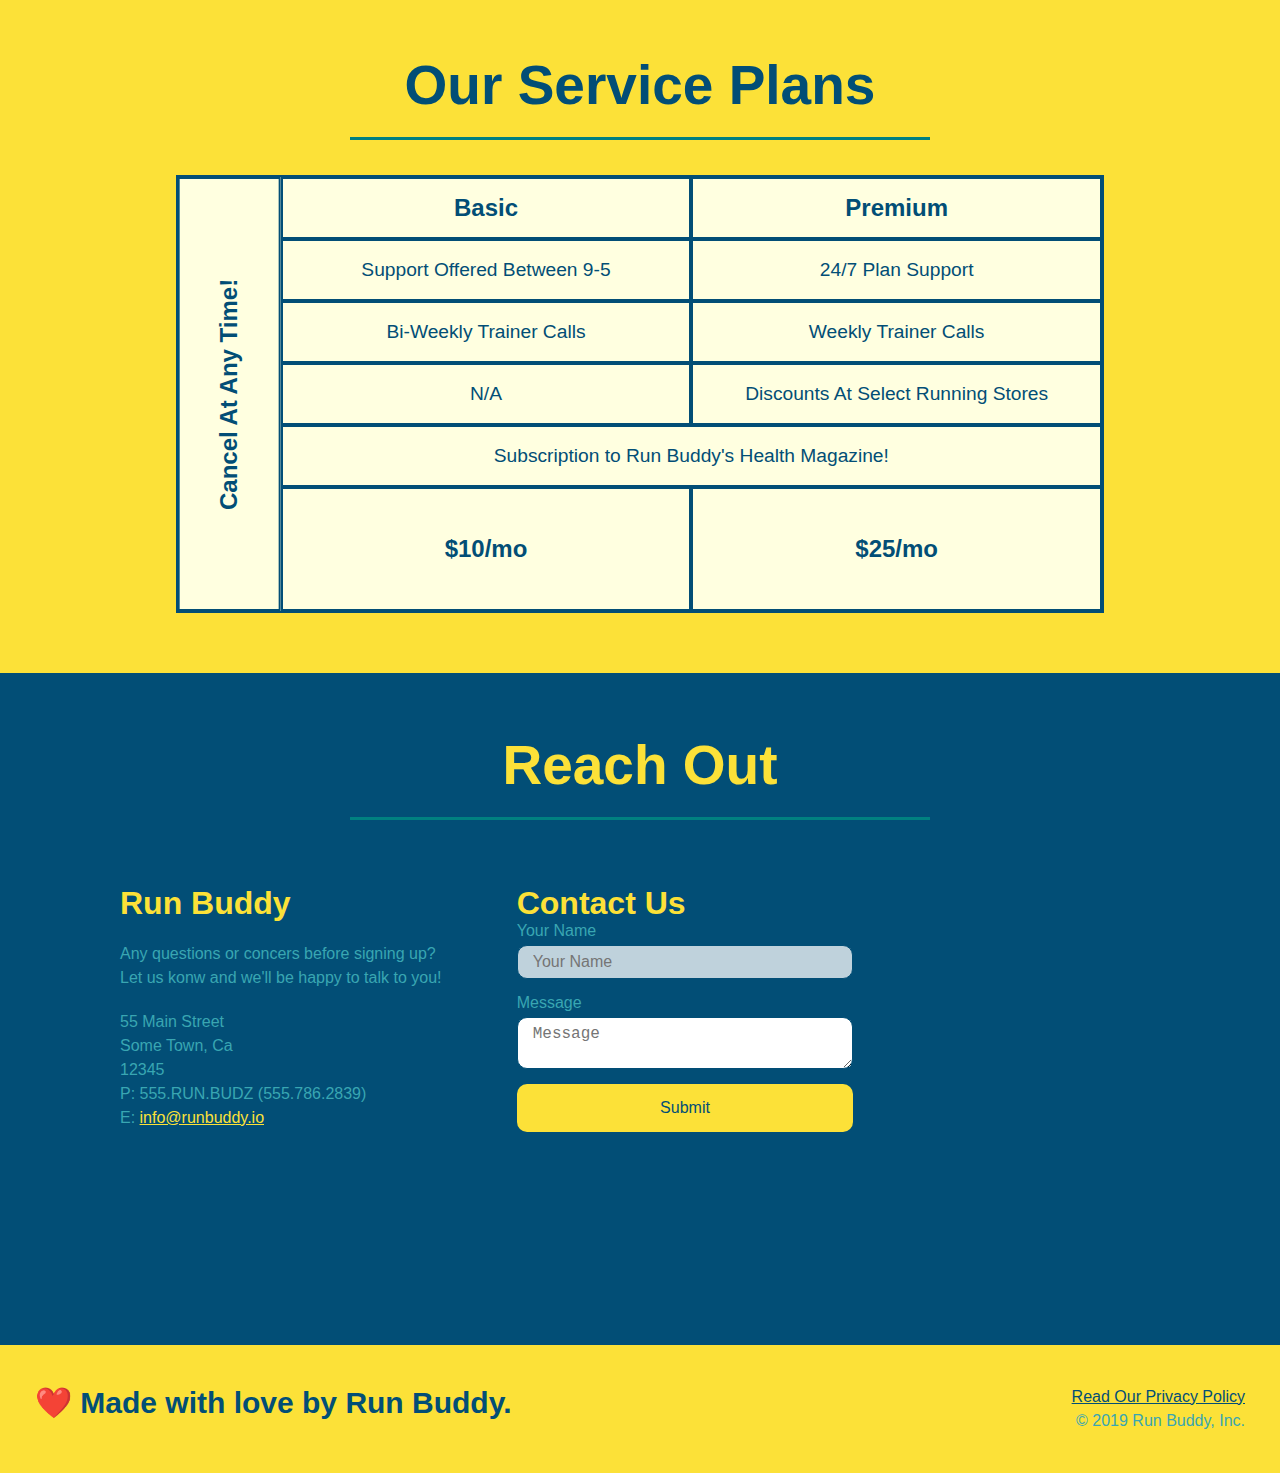
==== commit 62a218a3: "final css touches" ====
--- a/index.html
+++ b/index.html
@@ -61,17 +61,21 @@
 
                 <p>
                     Have you worked out with a trainer before?
-                    <input type="radio" name="trainer-confirm" id="trainer-yes" />
-                    <label for="trainer-yes">Yes</label>
-                    <input type="radio" name="trainer-confirm" id="trainer-no"/>
-                    <label for="trainer-no">No</label>
+                    <span class="radio-wrapper">
+                        <input type="radio" name="trainer-confirm" id="trainer-yes" />
+                        <label for="trainer-yes">Yes</label>
+                    </span>
+                    <span class="radio-wrapper">
+                        <input type="radio" name="trainer-confirm" id="trainer-no"/>
+                        <label for="trainer-no">No</label>
+                    </span>
                 </p>
                 <p>
-                    <label for="checkbox">
-                    I acknowledge that I am at least 18 years of age. 
-                    </label>
-                    <input type="checkbox" name="age-confirm" id="checkbox"/>
-                </p>
+                    <span class="checkbox-wrapper">
+                      <input type="checkbox" name="age-confirm" id="checkbox" />
+                      <label for="checkbox">I acknowledge that I am at least 18 years of age.</label>
+                    </span>
+                  </p>
                 <button type="submit">
                     Get running!
                 </button>
--- a/style.css
+++ b/style.css
@@ -3,29 +3,44 @@
     padding: 0;
     box-sizing: border-box;
 }
+:root {
+    --primary-color: #fce138;
+    --secondary-color: #024e76;
+    --tertiary-color: #39a6b2;
+}
 body {
     
-    color: #39a6b2;
+    color: var(--tertiary-color);
     font-family: Arial, Helvetica, sans-serif;
     }
     /* apply styles to <header> */
 header {
      padding: 20px 35px;
-     background-color: #39a6b2;
+     background-color: var(--tertiary-color);
      display: flex;
      justify-content: space-between;
      flex-wrap: wrap;
+     position: -webkit-sticky;
+     position: sticky;
+     top: 0;
+     background-image: url("./images/hero-bg.jpg");
+     background-size: cover;
+     background-position: center;
+     background-attachment: fixed;
+     background-position: 80%;
+     z-index: 9999;
     }
 header h1 {
     font-weight: bold;
     font-size: 36px;
-    color: #fce138;
+    color: var(--primary-color);
     margin: 0;
+    text-shadow: 0 0 10px rgba(0, 0, 0, 0.5);
     /*display: inline;*/
     }
 header a {
     text-decoration: none;
-    color: #fce138;
+    color: var(--primary-color);
     }
 header nav {
    /* float: right;*/
@@ -47,9 +62,16 @@
     padding: 10px 15px;
     font-weight: lighter;
     font-size: 1.55vw; /*add*/
+    text-shadow: 0 0 10px rgba(0, 0, 0, 0.5);
+}
+header nav ul a:hover {
+    background: var(--primary-color);
+    color: var(--secondary-color);
+    border-radius: 15px;
+    text-shadow: none;
 }
 footer {
-    background: #fce138;
+    background: var(--primary-color);
     width: 100%;
     padding: 40px 35px;
     /*add*/
@@ -59,7 +81,7 @@
 }
 footer h2 {
     /*display: inline;*/
-    color: #024e76;
+    color: var(--secondary-color);
     font-size: 30px;
     margin: 0;
 }
@@ -69,7 +91,7 @@
     text-align: right;
 }
 footer a {
-    color: #024e76;
+    color: var(--secondary-color);
 }
 section {
     padding: 60px;
@@ -87,19 +109,29 @@
    justify-content: center;
    flex-wrap: wrap;
    align-items: flex-start;
+   background-image: url("./images/hero-bg.jpg");
+   background-size: cover;
+   background-position: center;
+   background-attachment: fixed;
+   background-position: 80%;
 }
 
 .hero-form {
-    background-color: #fce138;
-    color: #024e76;
+    background-color: rgba(252, 225, 56, 0.8);
+    color: var(--secondary-color);
     padding:20px;
-    border: 3px solid #024e76;
+    border: 3px solid var(--secondary-color);
     width: 40%;
     margin: 3.5%;
+    box-shadow: 0 0 10px rgba(0, 0, 0, 0.5);
+    border-radius: 15px;
     /*width: 500px;    
     position: absolute;
     bottom: 120px;
     right: 140px;*/
+}
+.hero-form button:hover {
+    background-color: var(--tertiary-color);
 }
 
 /*add*/
@@ -116,7 +148,8 @@
 .hero-cta h2 {
     font-style: italic;
     font-size: 55px;
-    color: #fce138;
+    color: var(--primary-color);
+    text-shadow: 0 0 10px rgba(0, 0, 0, 0.5);
 
 }
 
@@ -131,12 +164,18 @@
 
 .form-input{
     font-size: 16px;
-    border: 1px solid #024e76;
-    color: #024e76;
+    border: 1px solid var(--secondary-color);
+    color: var(--secondary-color);
     width: 100%;
     padding: 7px 15px;
     margin-bottom: 15px;
     display: block;
+    border-radius: 10px;
+    background-color: rgba(255, 255, 255, 0.75);
+}
+.form-input:focus{
+    background-color: rgba (255,255,255,1);
+    outline: none;
 }
 
 .hero-form label {
@@ -144,12 +183,67 @@
 }
 
 .hero-form button {
-    color: #fce138;
-    background-color: #024e76;
+    color: var(--primary-color);
+    background-color: var(--secondary-color);
     border: none;
     padding: 10px 20px;
     font-size: 16px;
-}
+    border-radius: 10px;
+}.checkbox-wrapper input, .radio-wrapper input {
+    opacity: 0;
+}
+.checkbox-wrapper label, .radio-wrapper label {
+    position: relative;
+    left: 10px;
+    margin: 10px;
+    line-height: 1.6;
+}
+.checkbox-wrapper label::before, .radio-wrapper label::before {
+    content: "";
+    height: 20px;
+    width: 20px;
+    background: rgba(255, 255, 255, 0.75);  
+    border: 1px solid var(--secondary-color);  
+    position: absolute;
+    top: -4px;
+    left: -30px;
+}
+.radio-wrapper label::before {
+    border-radius: 50%;
+  }
+  .radio-wrapper label::after {
+    content: "";
+    width: 20px;
+    height: 20px;
+    border-radius: 50%;
+    background: var(--secondary-color);
+    position: absolute;
+    left: -29px;
+    top: -3px;
+    background-image: radial-gradient(circle, var(--tertiary-color), var(--secondary-color));
+  }
+  
+  .checkbox-wrapper label::after {
+    content: "";
+    height: 6px;
+    width: 14px;
+    border-left: 2px solid var(--secondary-color);
+    border-bottom: 2px solid var(--secondary-color);
+    position: absolute;
+    left: -26px;
+    top: 1px;
+    transform: rotate(-58deg);
+  }
+  .checkbox-wrapper input + label::after, 
+.radio-wrapper input + label::after {
+  content: none;
+}
+
+.checkbox-wrapper input:checked + label::after, 
+.radio-wrapper input:checked + label::after {
+  content: "";
+}
+
 /* Hero Style End */
 
 /*.intro {
@@ -158,7 +252,7 @@
 
 .intro p {
     line-height: 1.7;
-    color: #39a6b2;
+    color: var(--tertiary-color);
     width: 80%;
     font-size: 20px;
     margin: 0 auto;
@@ -166,25 +260,25 @@
 }
 
 .section-title {
-    border-bottom: 3px solid #fce138;
+    border-bottom: 3px solid var(--primary-color);
     font-size: 48px;
-    color: #024e76;
+    color: var(--secondary-color);
     /*margin-bottom: 35px;
     padding: 0 100px 20px 100px;
     display: inline-block;*/
 }
 
 .primary-border {
-    border-color: #fce138;
+    border-color: var(--primary-color);
 }
 
 .secondary-border {
-    border-color: #39a6b2;
+    border-color: var(--tertiary-color);
 }
 
 /*.steps {
      text-align: center;
-     background: #fce138;
+     background: var(--primary-color);
  }
 
 .steps div {
@@ -199,21 +293,24 @@
     font-size: 38px;
 }*/
 #what-you-do {
-    background: #fce138;
+    background: var(--primary-color);
 }
 .step {
     margin: 50px auto;
     padding-bottom: 50px;
     width: 80%;
-    border-bottom: 1px solid #39a6b2;
     display: flex;
     flex-wrap: wrap;
     align-items: center;
-    justify-content: space-between;    
+    justify-content: space-between;
+    border-bottom: 1px solid var(--tertiary-color)    
+}
+.step:last-child {
+    border-bottom: none;
 }
 
 .step h3 {
-    color: #024e76;
+    color: var(--secondary-color);
     font-size: 46px;
     flex: 1 30%;
     /*margin-top: 10px;*/
@@ -236,14 +333,14 @@
 }
 
 .step-text p {
-    color: #39a6b2;
+    color: var(--tertiary-color);
     font-size: 18px;
 }
 
 .step-text h4 {
     font-size: 26px;
     line-height: 1.5;
-    color: #024e76;
+    color: var(--secondary-color);
 }
 
 .trainers {
@@ -258,8 +355,8 @@
 .trainer {
     
     margin: 20px;
-    background: #024e76 ;
-    color: #fce138;
+    background: var(--secondary-color) ;
+    color: var(--primary-color);
     flex:1;
     /*overflow: auto;
     width: 900px;*/
@@ -317,14 +414,14 @@
    /* repeat(iterator, size) */
     grid-template-columns: 1fr repeat(2, 4fr);
     grid-template-rows: repeat(5, 1fr) 2fr;
-    border: 2px solid #024e76;
-    color:  #024e76;
+    border: 2px solid var(--secondary-color);
+    color:  var(--secondary-color);
     font-size: 1.2rem;
 }
 
 .service-grid-item {
     padding: 15px 0;
-    border: 2px solid #024e76;
+    border: 2px solid var(--secondary-color);
     display: flex;
     align-items: center;
     justify-content: center;
@@ -355,7 +452,7 @@
 
 /* SERVICE STYLES BEGIN */
 .services {
-    background: #fce138; 
+    background: var(--primary-color); 
   }
   
   .service-grid-wrapper {
@@ -366,11 +463,11 @@
 
 .contact {
     /*text-align: center;*/
-    background: #024e76;
+    background: var(--secondary-color);
 }
 
 .contact h2 {
-    color: #fce138;
+    color: var(--primary-color);
 }
 
 .contact-info iframe {
@@ -397,7 +494,7 @@
 }
 
 .contact-info h3 {
-    color: #fce138;
+    color: var(--primary-color);
     font-size: 32px;
 }
 
@@ -409,27 +506,38 @@
 }
 
 .contact-info a {
-    color: #fce138;
+    color: var(--primary-color);
 }
 
 .contact-form input, .contact-form textarea{
-    border: 1px solid #024e76;
+    border: 1px solid var(--secondary-color);
     display: block;
     padding: 7px 15px;
     font-size: 16px;
-    color: #024e76;
+    color: var(--secondary-color);
     width: 100%;
     margin-bottom: 15px;
     margin-top: 5px;
+    border-radius: 10px;
+    background-color: rgba(255, 255, 255, 0.75)    
+}
+.contact-form input:focus, .contact-form textarea {
+    background-color: rgba(255, 255, 255, 1);
+    outline: none;
 }
 .contact-form button {
     width: 100%;
     border: none;
-    background: #fce138;
-    color: #024e76;
+    background: var(--primary-color);
+    color: var(--secondary-color);
     text-align: center;
     padding: 15px 0;
     font-size: 16px;
+    border-radius: 10px;
+}
+.contact-form button:hover {
+    color: var(--primary-color);
+    background: var(--tertiary-color);
 }
 /*flex row*/
 .flex-row {
@@ -441,6 +549,7 @@
     header {
         padding-bottom: 0;
         justify-content: center;
+        position: relative;
     }
 
     header h1 {
